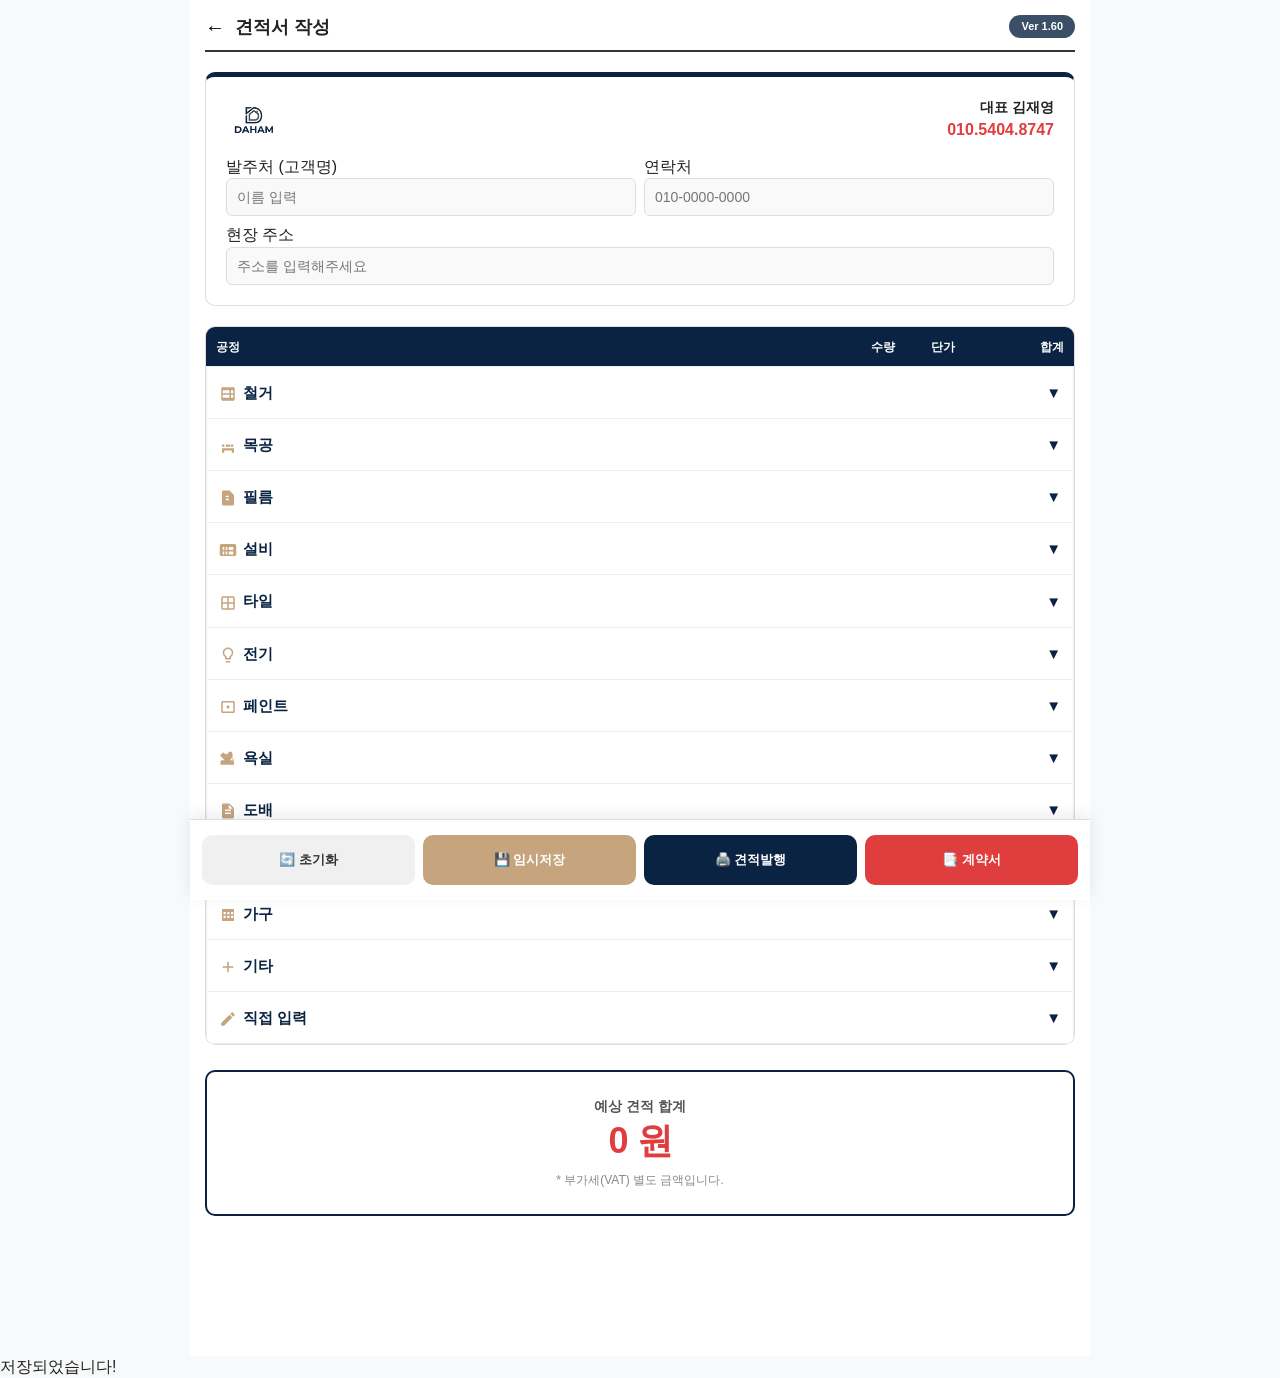
==== estimate.html @ 152c4e3c "Update estimate.html" ====
<!DOCTYPE html>
<html lang="ko">
<head>
    <meta charset="UTF-8"><meta name="viewport" content="width=device-width, initial-scale=1.0, maximum-scale=1.0, user-scalable=no">
    <title>견적 시스템 | 다함</title>
    <link rel="stylesheet" href="style.css">
</head>
<body class="estimate-body">
    <div class="container">
        <div class="header-simple no-print">
            <button class="back-nav" onclick="location.href='main.html'">←</button>
            <h2 id="page-title" class="header-doc-title">견적서 작성</h2>
        </div>

        <div id="view-general">
            <div class="header-card">
                <div class="header-top">
                    <img src="logo.png" alt="다함" class="img-logo" onerror="this.style.display='none'">
                    <div class="rep-info">
                        <strong>대표 김재영</strong>
                        <span class="tel">010.5404.8747</span>
                    </div>
                </div>
                <div class="info-grid">
                    <div><label class="input-label">발주처 (고객명)</label><input type="text" id="g-name" class="info-input" placeholder="이름 입력"></div>
                    <div><label class="input-label">연락처</label><input type="tel" id="g-tel" class="info-input" placeholder="010-0000-0000"></div>
                    <div class="full-row"><label class="input-label">현장 주소</label><input type="text" id="g-addr" class="info-input" placeholder="주소를 입력해주세요"></div>
                </div>
            </div>

            <div class="estimate-section">
                <div class="grid-header-fixed quote-grid">
                    <div>공정</div><div class="col-center">수량</div><div class="col-center">단가</div><div class="col-right">합계</div>
                </div>
                <div id="estimate-body"></div>
            </div>

            <div class="total-card">
                <div style="font-weight:700; color:#555; font-size:14px;">예상 견적 합계</div>
                <div id="final-sum" class="total-amount">0 원</div>
                <div class="vat-notice">* 부가세(VAT) 별도 금액입니다.</div>
            </div>
        </div>

        <div id="view-detailed" style="display:none;">
            <div class="header-card">
                <div class="header-top">
                    <img src="logo.png" alt="다함" class="img-logo">
                    <div class="rep-info"><strong>공급자: 김재영 (인)</strong><span class="tel">010.5404.8747</span></div>
                </div>
                <div class="info-grid">
                    <div><label class="input-label">발주처</label><div id="d-name-display" class="info-input" style="background:#eee; min-height:42px;"></div></div>
                    <div><label class="input-label">연락처</label><div id="d-tel-display" class="info-input" style="background:#eee; min-height:42px;"></div></div>
                    <div class="full-row"><label class="input-label">현장 주소</label><div id="d-addr-display" class="info-input" style="background:#eee; min-height:42px;"></div></div>
                </div>
            </div>
            <div class="estimate-section">
                <div class="grid-header-fixed contract-grid">
                    <div>공정</div><div>자재 사양 (직접입력)</div><div class="col-center">수량</div><div class="col-right">금액</div>
                </div>
                <div id="detailed-body"></div>
            </div>
            <div class="total-card">
                <div style="font-weight:700; color:#555; font-size:14px;">최종 시공 합계</div>
                <div id="d-total" class="total-amount">0 원</div>
                <div class="vat-notice">* 부가세(VAT) 별도 금액입니다.</div>
            </div>
        </div>
    </div>

    <div class="floating-action-bar no-print">
        <div id="btn-group-main" class="btn-group active">
            <button class="fab-btn btn-reset" onclick="resetForm()">🔄 초기화</button>
            <button class="fab-btn btn-save" onclick="saveToLocal()">💾 임시저장</button>
            <button class="fab-btn btn-print" onclick="smartPrint()">🖨️ 견적발행</button>
            <button class="fab-btn btn-contract" onclick="switchToDetailed()">📑 계약서</button>
        </div>
        <div id="btn-group-sub" class="btn-group">
            <button class="fab-btn btn-reset" onclick="backToGeneral()">목록으로</button>
            <button class="fab-btn btn-print" onclick="window.print()" style="background:var(--primary-navy);">계약서 출력</button>
        </div>
    </div>
    <div id="toast-msg" class="toast">저장되었습니다!</div>
    <script src="data.js"></script>
    <script src="estimate.js"></script>
</body>
</html>
---- style.css ----
/* [다함 디자인 시스템 Ver 1.60 - 하단 버튼 4개 고정 및 줄바꿈 허용] */
:root {
    --primary-navy: #0A2342;
    --accent-gold: #C5A47E;
    --accent-orange: #FF9F1C;
    --text-dark: #222;
    --bg-light: #F8F9FA;
    --border-color: #DDD;
    --danger-red: #E03E3E;
}

* { box-sizing: border-box; -webkit-tap-highlight-color: transparent; }
body { font-family: 'Pretendard', sans-serif; margin: 0; padding: 0; background-color: var(--bg-light); color: var(--text-dark); line-height: 1.4; }

.global-version-badge { position: absolute; top: 15px; right: 15px; background: rgba(10, 35, 66, 0.8); color: white; padding: 4px 12px; border-radius: 20px; font-size: 11px; font-weight: 800; z-index: 100; }

/* [로그인 전용] */
.login-body { display: flex; align-items: center; justify-content: center; min-height: 100vh; padding: 20px; }
.login-box { background: #fff; padding: 50px 40px; border-radius: 20px; box-shadow: 0 10px 30px rgba(0,0,0,0.08); text-align: center; border: 1px solid #eee; width: 100%; max-width: 400px; position: relative; }
.login-logo { width: 100%; max-width: 180px !important; height: auto !important; margin-bottom: 40px; display: block; margin-left: auto; margin-right: auto; }
.login-input { width: 100%; padding: 15px; background: #f4f7fc; border: 1px solid #ddd; border-radius: 10px; margin-bottom: 12px; font-size: 16px; outline: none; }
.btn-login { width: 100%; padding: 16px; background: var(--accent-orange); color: white; border: none; border-radius: 10px; font-size: 18px; font-weight: 800; cursor: pointer; }

/* [견적서/계약서 레이아웃] */
.estimate-body .container { max-width: 900px; margin: 0 auto; background: #fff; padding: 15px; min-height: 100vh; position: relative; padding-bottom: 140px; }
.header-simple { display: flex; align-items: center; gap: 10px; margin-bottom: 20px; padding-bottom: 10px; border-bottom: 2px solid #333; }
.header-doc-title { font-size: 18px; font-weight: 800; margin: 0; }
.back-nav { background: none; border: none; font-size: 20px; cursor: pointer; padding: 0; }

.header-card { background: #fff; border: 1px solid #ddd; border-top: 5px solid var(--primary-navy); padding: 20px; margin-bottom: 20px; border-radius: 10px; }
.header-top { display: flex; justify-content: space-between; align-items: flex-end; margin-bottom: 15px; }
img.img-logo { height: 42px !important; width: auto !important; display: block; }
.rep-info { text-align: right; line-height: 1.3; }
.rep-info strong { font-size: 14px; color: var(--text-dark); }
.rep-info .tel { color: var(--danger-red); font-weight: 800; font-size: 16px; display: block; margin-top: 2px; }

.info-grid { display: grid; grid-template-columns: 1fr 1fr !important; gap: 8px; }
.full-row { grid-column: span 2; }
.info-input { width: 100%; padding: 10px; border: 1px solid #ddd; background: #f9f9f9; border-radius: 6px; outline: none; font-size: 14px; }

/* 표 및 그리드 */
.estimate-section { background: white; border: 1px solid #ddd; border-radius: 10px; overflow: hidden; margin-bottom: 25px; }
.grid-header-fixed { background: var(--primary-navy); color: white; padding: 12px 10px; font-weight: 600; font-size: 12px; display: grid; }
.grid-row { display: grid; align-items: center; padding: 12px 10px; border-bottom: 1px solid #f0f0f0; background: white; }

.quote-grid { grid-template-columns: 1fr 38px 70px 80px !important; gap: 6px; }
.contract-grid { grid-template-columns: 1fr 1.2fr 38px 80px !important; gap: 6px; }

/* [Ver 1.60] 공정명 줄바꿈 허용 / 숫자영역은 수평 유지 */
.grid-row .col-name, .grid-row .item-name-text { white-space: normal !important; word-break: keep-all; line-height: 1.3; }
.grid-header-fixed div, .col-center, .col-right { white-space: nowrap !important; }

/* 체크박스 & 버튼 */
.item-label { display: flex; align-items: flex-start; cursor: pointer; width: 100%; padding: 2px 0; }
.item-label input { display: none !important; }
.checkmark { width: 18px; height: 18px; border: 2px solid #ddd; border-radius: 4px; margin-right: 8px; margin-top: 1px; position: relative; flex-shrink: 0; background: #fff; }
.item-label input:checked + .checkmark { background: var(--accent-gold); border-color: var(--accent-gold); }
.checkmark:after { content: ""; position: absolute; display: none; left: 5px; top: 1px; width: 4px; height: 8px; border: solid white; border-width: 0 2px 2px 0; transform: rotate(45deg); }
.item-label input:checked + .checkmark:after { display: block; }
.item-name-text { font-size: 13px; font-weight: 500; }

.btn-del-row { background: #eee; border: none; color: #999; width: 22px; height: 22px; border-radius: 50%; font-size: 14px; cursor: pointer; display: flex; align-items: center; justify-content: center; margin-left: 5px; flex-shrink: 0; }
.input-num { width: 100%; padding: 5px; text-align: center; background: #f8f9fa; border: none; border-radius: 4px; font-weight: 700; font-size: 13px; outline: none; }

/* 아코디언 */
.section-bar { padding: 15px 12px; background: #fff; border: 1px solid #eee; margin-top: -1px; cursor: pointer; display: flex; justify-content: space-between; align-items: center; font-weight: 800; color: var(--primary-navy); font-size: 15px; }
.section-icon svg { width: 18px; height: 18px; fill: var(--accent-gold); margin-right: 6px; vertical-align: middle; flex-shrink: 0; }
.section-content { display: none; }
.section-content.show { display: block; }

/* [Ver 1.60 핵심] 하단바 버튼 그룹 완전 격리 */
.floating-action-bar { 
    position: fixed !important; bottom: 0 !important; left: 50% !important; transform: translateX(-50%) !important;
    width: 100% !important; max-width: 900px !important;
    background: rgba(255,255,255,0.98); padding: 15px 12px !important; 
    border-top: 1px solid #ddd; box-shadow: 0 -4px 15px rgba(0,0,0,0.08); z-index: 1000; box-sizing: border-box;
}
.btn-group { display: none; flex-direction: row; gap: 8px; width: 100%; } /* 기본 숨김 */
.btn-group.active { display: flex !important; } /* 자바스크립트로 제어 */

.fab-btn { flex: 1 1 0%; height: 50px; border: none; border-radius: 10px; font-weight: 700; cursor: pointer; color: white; font-size: 13px; display: flex; align-items: center; justify-content: center; white-space: nowrap; }
.btn-reset { background: #f0f0f0; color: #333; }
.btn-save { background: var(--accent-gold); }
.btn-print { background: var(--primary-navy); }
.btn-contract { background: var(--danger-red); }

/* 총계 및 인쇄 */
.total-card { background: #fff; border: 2px solid var(--primary-navy); padding: 25px; text-align: center; border-radius: 10px; margin-top: 20px; }
.total-amount { font-size: 36px; font-weight: 900; color: var(--danger-red); letter-spacing: -1px; }
.vat-notice { font-size: 12px; color: #888; margin-top: 5px; }

@media print {
    .no-print, .floating-action-bar, .global-version-badge { display: none !important; }
    .container { max-width: 100%; padding: 0; margin: 0; }
    .estimate-section { border: 1px solid #000; overflow: visible; }
    .grid-row, .grid-header-fixed { min-width: 0; }
}

.col-center { text-align: center; }
.col-right { text-align: right; }
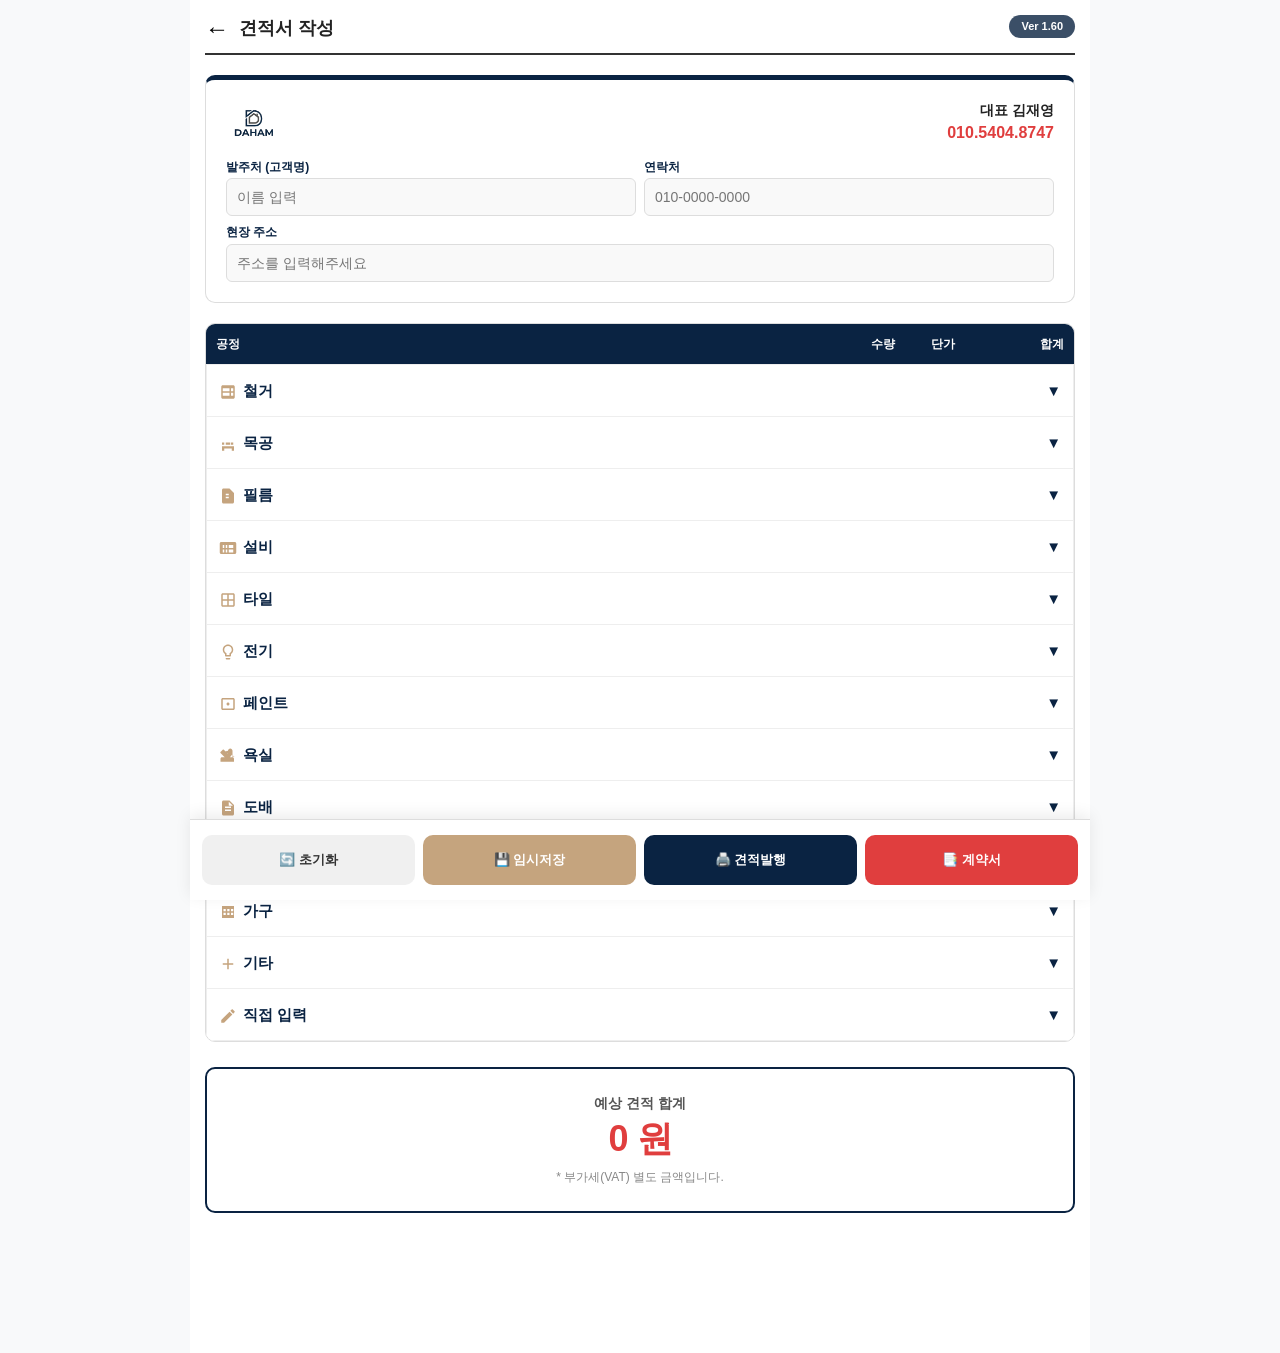
==== commit 994aa44a: "Update estimate.html" ====
--- a/estimate.html
+++ b/estimate.html
@@ -22,9 +22,20 @@
                     </div>
                 </div>
                 <div class="info-grid">
-                    <div><label class="input-label">발주처 (고객명)</label><input type="text" id="g-name" class="info-input" placeholder="이름 입력"></div>
-                    <div><label class="input-label">연락처</label><input type="tel" id="g-tel" class="info-input" placeholder="010-0000-0000"></div>
-                    <div class="full-row"><label class="input-label">현장 주소</label><input type="text" id="g-addr" class="info-input" placeholder="주소를 입력해주세요"></div>
+                    <div>
+                        <label class="input-label">발주처 (고객명)</label>
+                        <input type="text" id="g-name" class="info-input" placeholder="이름 입력">
+                        <div id="t-name" class="info-text"></div> </div>
+                    <div>
+                        <label class="input-label">연락처</label>
+                        <input type="tel" id="g-tel" class="info-input" placeholder="010-0000-0000">
+                        <div id="t-tel" class="info-text"></div>
+                    </div>
+                    <div class="full-row">
+                        <label class="input-label">현장 주소</label>
+                        <input type="text" id="g-addr" class="info-input" placeholder="주소를 입력해주세요">
+                        <div id="t-addr" class="info-text"></div>
+                    </div>
                 </div>
             </div>
 
@@ -80,7 +91,6 @@
             <button class="fab-btn btn-print" onclick="window.print()" style="background:var(--primary-navy);">계약서 출력</button>
         </div>
     </div>
-    <div id="toast-msg" class="toast">저장되었습니다!</div>
     <script src="data.js"></script>
     <script src="estimate.js"></script>
 </body>
--- a/style.css
+++ b/style.css
@@ -1,4 +1,4 @@
-/* [다함 디자인 시스템 Ver 1.60 - 하단 버튼 4개 고정 및 줄바꿈 허용] */
+/* [다함 디자인 시스템 Ver 1.61 - 견적 발행 엔진 고도화] */
 :root {
     --primary-navy: #0A2342;
     --accent-gold: #C5A47E;
@@ -21,11 +21,11 @@
 .login-input { width: 100%; padding: 15px; background: #f4f7fc; border: 1px solid #ddd; border-radius: 10px; margin-bottom: 12px; font-size: 16px; outline: none; }
 .btn-login { width: 100%; padding: 16px; background: var(--accent-orange); color: white; border: none; border-radius: 10px; font-size: 18px; font-weight: 800; cursor: pointer; }
 
-/* [견적서/계약서 레이아웃] */
+/* [견적서/계약서 공용 레이아웃] */
 .estimate-body .container { max-width: 900px; margin: 0 auto; background: #fff; padding: 15px; min-height: 100vh; position: relative; padding-bottom: 140px; }
 .header-simple { display: flex; align-items: center; gap: 10px; margin-bottom: 20px; padding-bottom: 10px; border-bottom: 2px solid #333; }
 .header-doc-title { font-size: 18px; font-weight: 800; margin: 0; }
-.back-nav { background: none; border: none; font-size: 20px; cursor: pointer; padding: 0; }
+.back-nav { background: none; border: none; font-size: 24px; cursor: pointer; padding: 0; }
 
 .header-card { background: #fff; border: 1px solid #ddd; border-top: 5px solid var(--primary-navy); padding: 20px; margin-bottom: 20px; border-radius: 10px; }
 .header-top { display: flex; justify-content: space-between; align-items: flex-end; margin-bottom: 15px; }
@@ -34,9 +34,12 @@
 .rep-info strong { font-size: 14px; color: var(--text-dark); }
 .rep-info .tel { color: var(--danger-red); font-weight: 800; font-size: 16px; display: block; margin-top: 2px; }
 
+/* [Ver 1.61] 입력창 vs 문서용 텍스트 교체 스타일 */
 .info-grid { display: grid; grid-template-columns: 1fr 1fr !important; gap: 8px; }
 .full-row { grid-column: span 2; }
-.info-input { width: 100%; padding: 10px; border: 1px solid #ddd; background: #f9f9f9; border-radius: 6px; outline: none; font-size: 14px; }
+.input-label { font-size: 12px; font-weight: 700; color: var(--primary-navy); display: block; margin-bottom: 3px; }
+.info-input { width: 100%; padding: 10px; border: 1px solid #ddd; background: #f9f9f9; border-radius: 6px; outline: none; font-size: 14px; display: block; }
+.info-text { display: none; padding: 10px 0; font-size: 15px; font-weight: 600; border-bottom: 1px solid #eee; min-height: 38px; color: #000; }
 
 /* 표 및 그리드 */
 .estimate-section { background: white; border: 1px solid #ddd; border-radius: 10px; overflow: hidden; margin-bottom: 25px; }
@@ -46,7 +49,7 @@
 .quote-grid { grid-template-columns: 1fr 38px 70px 80px !important; gap: 6px; }
 .contract-grid { grid-template-columns: 1fr 1.2fr 38px 80px !important; gap: 6px; }
 
-/* [Ver 1.60] 공정명 줄바꿈 허용 / 숫자영역은 수평 유지 */
+/* 공정명 줄바꿈 허용 */
 .grid-row .col-name, .grid-row .item-name-text { white-space: normal !important; word-break: keep-all; line-height: 1.3; }
 .grid-header-fixed div, .col-center, .col-right { white-space: nowrap !important; }
 
@@ -57,7 +60,6 @@
 .item-label input:checked + .checkmark { background: var(--accent-gold); border-color: var(--accent-gold); }
 .checkmark:after { content: ""; position: absolute; display: none; left: 5px; top: 1px; width: 4px; height: 8px; border: solid white; border-width: 0 2px 2px 0; transform: rotate(45deg); }
 .item-label input:checked + .checkmark:after { display: block; }
-.item-name-text { font-size: 13px; font-weight: 500; }
 
 .btn-del-row { background: #eee; border: none; color: #999; width: 22px; height: 22px; border-radius: 50%; font-size: 14px; cursor: pointer; display: flex; align-items: center; justify-content: center; margin-left: 5px; flex-shrink: 0; }
 .input-num { width: 100%; padding: 5px; text-align: center; background: #f8f9fa; border: none; border-radius: 4px; font-weight: 700; font-size: 13px; outline: none; }
@@ -68,15 +70,15 @@
 .section-content { display: none; }
 .section-content.show { display: block; }
 
-/* [Ver 1.60 핵심] 하단바 버튼 그룹 완전 격리 */
+/* 하단 버튼바 4개 정렬 */
 .floating-action-bar { 
     position: fixed !important; bottom: 0 !important; left: 50% !important; transform: translateX(-50%) !important;
     width: 100% !important; max-width: 900px !important;
     background: rgba(255,255,255,0.98); padding: 15px 12px !important; 
     border-top: 1px solid #ddd; box-shadow: 0 -4px 15px rgba(0,0,0,0.08); z-index: 1000; box-sizing: border-box;
 }
-.btn-group { display: none; flex-direction: row; gap: 8px; width: 100%; } /* 기본 숨김 */
-.btn-group.active { display: flex !important; } /* 자바스크립트로 제어 */
+.btn-group { display: none; flex-direction: row; gap: 8px; width: 100%; } 
+.btn-group.active { display: flex !important; }
 
 .fab-btn { flex: 1 1 0%; height: 50px; border: none; border-radius: 10px; font-weight: 700; cursor: pointer; color: white; font-size: 13px; display: flex; align-items: center; justify-content: center; white-space: nowrap; }
 .btn-reset { background: #f0f0f0; color: #333; }
@@ -84,17 +86,29 @@
 .btn-print { background: var(--primary-navy); }
 .btn-contract { background: var(--danger-red); }
 
-/* 총계 및 인쇄 */
+/* 총계 및 특수 클래스 */
 .total-card { background: #fff; border: 2px solid var(--primary-navy); padding: 25px; text-align: center; border-radius: 10px; margin-top: 20px; }
 .total-amount { font-size: 36px; font-weight: 900; color: var(--danger-red); letter-spacing: -1px; }
 .vat-notice { font-size: 12px; color: #888; margin-top: 5px; }
-
-@media print {
-    .no-print, .floating-action-bar, .global-version-badge { display: none !important; }
-    .container { max-width: 100%; padding: 0; margin: 0; }
-    .estimate-section { border: 1px solid #000; overflow: visible; }
-    .grid-row, .grid-header-fixed { min-width: 0; }
-}
-
+.spec-field { width: 100%; border: 1px solid #eee; border-radius: 4px; padding: 8px; font-size: 13px; background: #fff; outline: none; resize: none; }
 .col-center { text-align: center; }
 .col-right { text-align: right; }
+
+/* [Ver 1.61] 발행/인쇄 시 강제 제어 */
+@media print {
+    body { background: white; padding-bottom: 0; }
+    .no-print, .floating-action-bar, .global-version-badge, .checkmark, .section-bar span:last-child { display: none !important; }
+    .container { max-width: 100%; padding: 0; margin: 0; border: none; }
+    .header-card { border: 1px solid #000; border-top: 5px solid #000; }
+    .estimate-section { border: 1px solid #000; overflow: visible; }
+    .grid-row, .grid-header-fixed { min-width: 0; border-bottom: 1px solid #eee; }
+    .input-num { background: transparent; text-align: right; border: none; font-size: 14px; }
+    
+    /* 입력창 숨기고 텍스트 노출 */
+    .info-input { display: none !important; }
+    .info-text { display: block !important; border-bottom: 1px solid #000; }
+    
+    /* 선택 안된 항목 및 공정 숨기기 */
+    .hidden-print { display: none !important; }
+    .section-content { display: block !important; border: none !important; }
+}
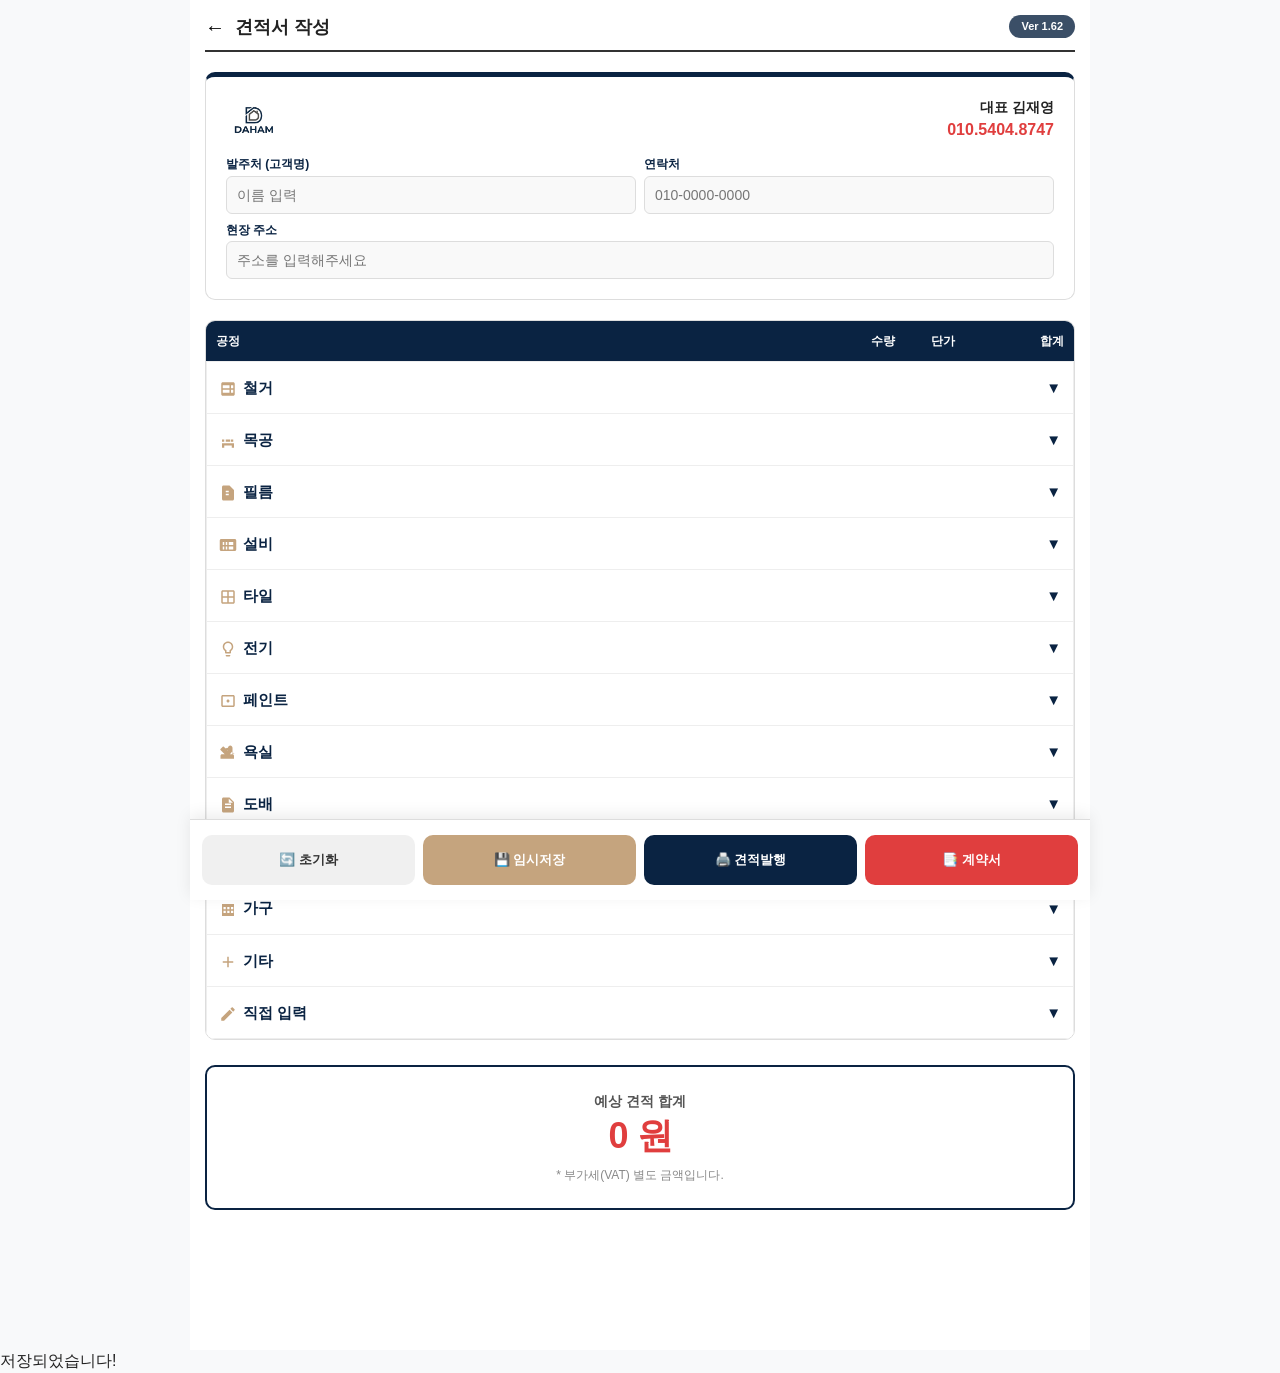
==== commit 99061d7e: "Update estimate.html" ====
--- a/estimate.html
+++ b/estimate.html
@@ -25,7 +25,8 @@
                     <div>
                         <label class="input-label">발주처 (고객명)</label>
                         <input type="text" id="g-name" class="info-input" placeholder="이름 입력">
-                        <div id="t-name" class="info-text"></div> </div>
+                        <div id="t-name" class="info-text"></div>
+                    </div>
                     <div>
                         <label class="input-label">연락처</label>
                         <input type="tel" id="g-tel" class="info-input" placeholder="010-0000-0000">
@@ -91,6 +92,7 @@
             <button class="fab-btn btn-print" onclick="window.print()" style="background:var(--primary-navy);">계약서 출력</button>
         </div>
     </div>
+    <div id="toast-msg" class="toast">저장되었습니다!</div>
     <script src="data.js"></script>
     <script src="estimate.js"></script>
 </body>
--- a/style.css
+++ b/style.css
@@ -1,4 +1,4 @@
-/* [다함 디자인 시스템 Ver 1.61 - 견적 발행 엔진 고도화] */
+/* [다함 디자인 시스템 Ver 1.62 - 전체선택 및 페인트 옵션 복구] */
 :root {
     --primary-navy: #0A2342;
     --accent-gold: #C5A47E;
@@ -21,11 +21,11 @@
 .login-input { width: 100%; padding: 15px; background: #f4f7fc; border: 1px solid #ddd; border-radius: 10px; margin-bottom: 12px; font-size: 16px; outline: none; }
 .btn-login { width: 100%; padding: 16px; background: var(--accent-orange); color: white; border: none; border-radius: 10px; font-size: 18px; font-weight: 800; cursor: pointer; }
 
-/* [견적서/계약서 공용 레이아웃] */
+/* [견적서/계약서 공용] */
 .estimate-body .container { max-width: 900px; margin: 0 auto; background: #fff; padding: 15px; min-height: 100vh; position: relative; padding-bottom: 140px; }
 .header-simple { display: flex; align-items: center; gap: 10px; margin-bottom: 20px; padding-bottom: 10px; border-bottom: 2px solid #333; }
 .header-doc-title { font-size: 18px; font-weight: 800; margin: 0; }
-.back-nav { background: none; border: none; font-size: 24px; cursor: pointer; padding: 0; }
+.back-nav { background: none; border: none; font-size: 20px; cursor: pointer; padding: 0; }
 
 .header-card { background: #fff; border: 1px solid #ddd; border-top: 5px solid var(--primary-navy); padding: 20px; margin-bottom: 20px; border-radius: 10px; }
 .header-top { display: flex; justify-content: space-between; align-items: flex-end; margin-bottom: 15px; }
@@ -34,32 +34,34 @@
 .rep-info strong { font-size: 14px; color: var(--text-dark); }
 .rep-info .tel { color: var(--danger-red); font-weight: 800; font-size: 16px; display: block; margin-top: 2px; }
 
-/* [Ver 1.61] 입력창 vs 문서용 텍스트 교체 스타일 */
 .info-grid { display: grid; grid-template-columns: 1fr 1fr !important; gap: 8px; }
 .full-row { grid-column: span 2; }
 .input-label { font-size: 12px; font-weight: 700; color: var(--primary-navy); display: block; margin-bottom: 3px; }
 .info-input { width: 100%; padding: 10px; border: 1px solid #ddd; background: #f9f9f9; border-radius: 6px; outline: none; font-size: 14px; display: block; }
 .info-text { display: none; padding: 10px 0; font-size: 15px; font-weight: 600; border-bottom: 1px solid #eee; min-height: 38px; color: #000; }
 
-/* 표 및 그리드 */
+/* 셀렉트 박스 스타일 */
+.info-select { width: 100%; padding: 8px; border: 1px solid #ddd; border-radius: 6px; background: #fff; font-size: 13px; outline: none; cursor: pointer; }
+
+/* 표 레이아웃 */
 .estimate-section { background: white; border: 1px solid #ddd; border-radius: 10px; overflow: hidden; margin-bottom: 25px; }
 .grid-header-fixed { background: var(--primary-navy); color: white; padding: 12px 10px; font-weight: 600; font-size: 12px; display: grid; }
 .grid-row { display: grid; align-items: center; padding: 12px 10px; border-bottom: 1px solid #f0f0f0; background: white; }
 
-.quote-grid { grid-template-columns: 1fr 38px 70px 80px !important; gap: 6px; }
+.quote-grid { grid-template-columns: 4fr 38px 70px 80px !important; gap: 6px; }
 .contract-grid { grid-template-columns: 1fr 1.2fr 38px 80px !important; gap: 6px; }
 
-/* 공정명 줄바꿈 허용 */
 .grid-row .col-name, .grid-row .item-name-text { white-space: normal !important; word-break: keep-all; line-height: 1.3; }
 .grid-header-fixed div, .col-center, .col-right { white-space: nowrap !important; }
 
-/* 체크박스 & 버튼 */
+/* 체크박스 디자인 */
 .item-label { display: flex; align-items: flex-start; cursor: pointer; width: 100%; padding: 2px 0; }
 .item-label input { display: none !important; }
 .checkmark { width: 18px; height: 18px; border: 2px solid #ddd; border-radius: 4px; margin-right: 8px; margin-top: 1px; position: relative; flex-shrink: 0; background: #fff; }
 .item-label input:checked + .checkmark { background: var(--accent-gold); border-color: var(--accent-gold); }
 .checkmark:after { content: ""; position: absolute; display: none; left: 5px; top: 1px; width: 4px; height: 8px; border: solid white; border-width: 0 2px 2px 0; transform: rotate(45deg); }
 .item-label input:checked + .checkmark:after { display: block; }
+.item-name-text { font-size: 13px; font-weight: 500; }
 
 .btn-del-row { background: #eee; border: none; color: #999; width: 22px; height: 22px; border-radius: 50%; font-size: 14px; cursor: pointer; display: flex; align-items: center; justify-content: center; margin-left: 5px; flex-shrink: 0; }
 .input-num { width: 100%; padding: 5px; text-align: center; background: #f8f9fa; border: none; border-radius: 4px; font-weight: 700; font-size: 13px; outline: none; }
@@ -70,7 +72,7 @@
 .section-content { display: none; }
 .section-content.show { display: block; }
 
-/* 하단 버튼바 4개 정렬 */
+/* 하단바 버튼 그룹 */
 .floating-action-bar { 
     position: fixed !important; bottom: 0 !important; left: 50% !important; transform: translateX(-50%) !important;
     width: 100% !important; max-width: 900px !important;
@@ -86,7 +88,7 @@
 .btn-print { background: var(--primary-navy); }
 .btn-contract { background: var(--danger-red); }
 
-/* 총계 및 특수 클래스 */
+/* 총계 */
 .total-card { background: #fff; border: 2px solid var(--primary-navy); padding: 25px; text-align: center; border-radius: 10px; margin-top: 20px; }
 .total-amount { font-size: 36px; font-weight: 900; color: var(--danger-red); letter-spacing: -1px; }
 .vat-notice { font-size: 12px; color: #888; margin-top: 5px; }
@@ -94,21 +96,14 @@
 .col-center { text-align: center; }
 .col-right { text-align: right; }
 
-/* [Ver 1.61] 발행/인쇄 시 강제 제어 */
 @media print {
     body { background: white; padding-bottom: 0; }
     .no-print, .floating-action-bar, .global-version-badge, .checkmark, .section-bar span:last-child { display: none !important; }
-    .container { max-width: 100%; padding: 0; margin: 0; border: none; }
-    .header-card { border: 1px solid #000; border-top: 5px solid #000; }
+    .container { max-width: 100%; padding: 0; margin: 0; }
     .estimate-section { border: 1px solid #000; overflow: visible; }
     .grid-row, .grid-header-fixed { min-width: 0; border-bottom: 1px solid #eee; }
-    .input-num { background: transparent; text-align: right; border: none; font-size: 14px; }
-    
-    /* 입력창 숨기고 텍스트 노출 */
     .info-input { display: none !important; }
     .info-text { display: block !important; border-bottom: 1px solid #000; }
-    
-    /* 선택 안된 항목 및 공정 숨기기 */
     .hidden-print { display: none !important; }
     .section-content { display: block !important; border: none !important; }
 }
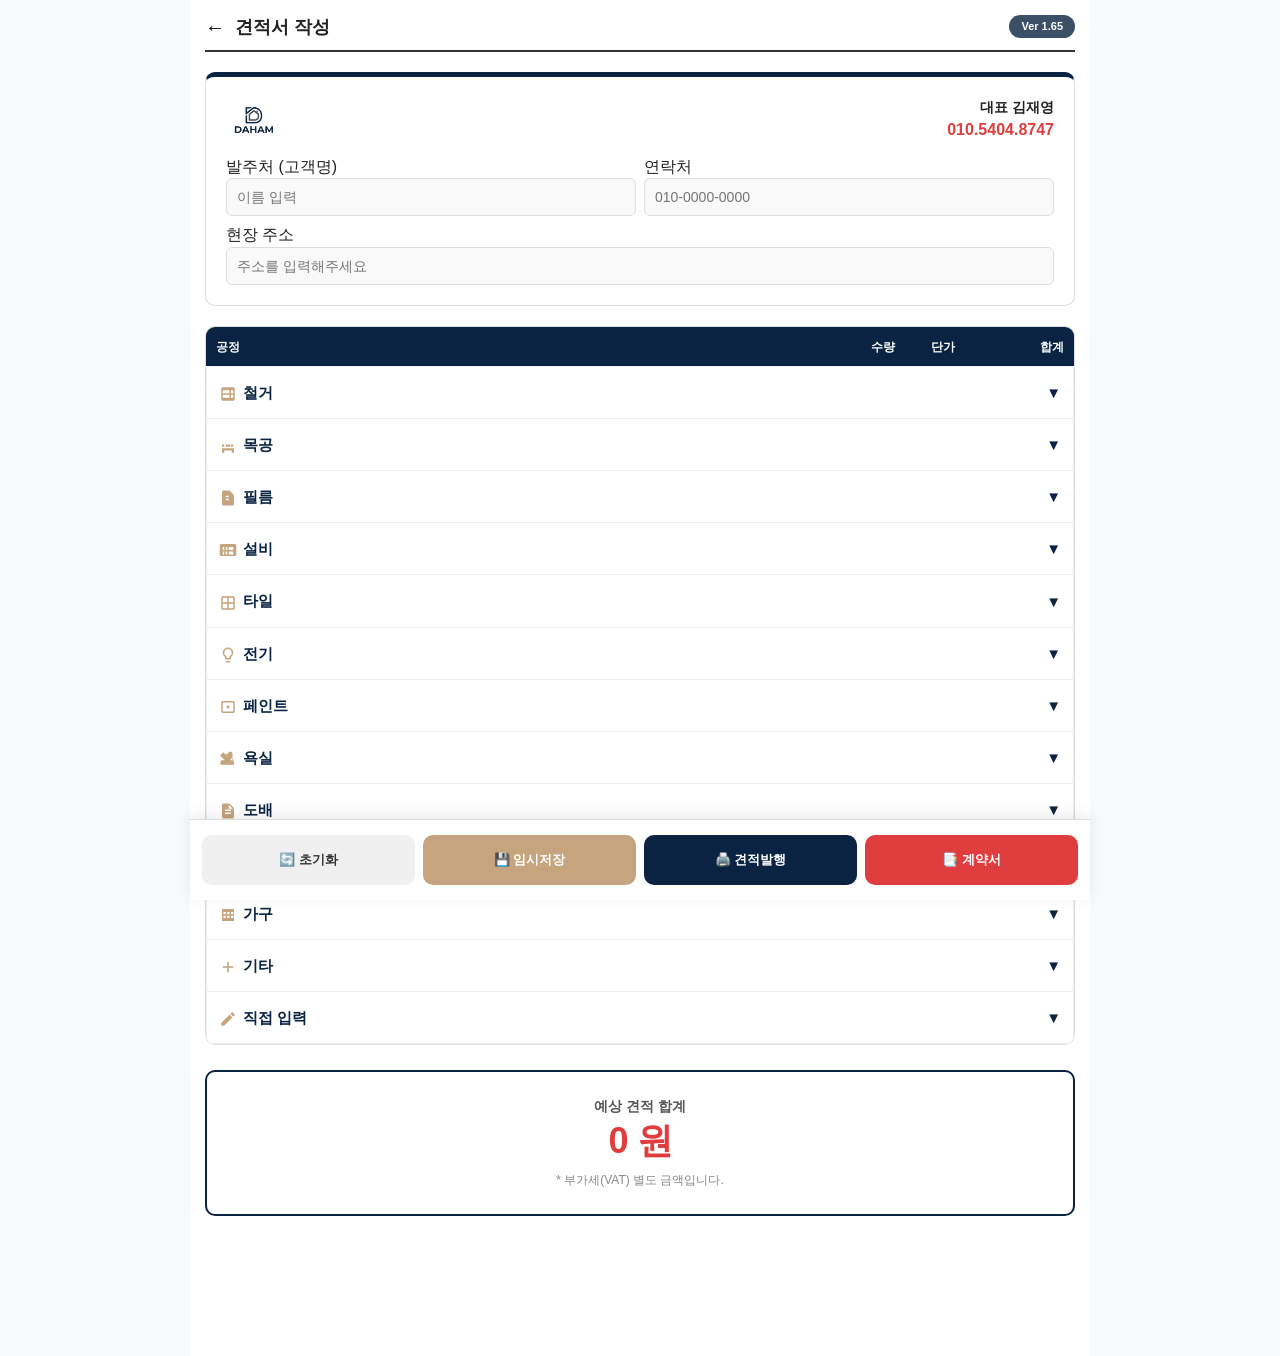
==== commit c3844879: "Update estimate.html" ====
--- a/estimate.html
+++ b/estimate.html
@@ -16,10 +16,7 @@
             <div class="header-card">
                 <div class="header-top">
                     <img src="logo.png" alt="다함" class="img-logo" onerror="this.style.display='none'">
-                    <div class="rep-info">
-                        <strong>대표 김재영</strong>
-                        <span class="tel">010.5404.8747</span>
-                    </div>
+                    <div class="rep-info"><strong>대표 김재영</strong><span class="tel">010.5404.8747</span></div>
                 </div>
                 <div class="info-grid">
                     <div>
@@ -92,7 +89,8 @@
             <button class="fab-btn btn-print" onclick="window.print()" style="background:var(--primary-navy);">계약서 출력</button>
         </div>
     </div>
-    <div id="toast-msg" class="toast">저장되었습니다!</div>
+    <div id="toast-msg" class="toast">견적 데이터가 임시 저장되었습니다.</div>
+    
     <script src="data.js"></script>
     <script src="estimate.js"></script>
 </body>
--- a/style.css
+++ b/style.css
@@ -1,4 +1,4 @@
-/* [다함 디자인 시스템 Ver 1.62 - 전체선택 및 페인트 옵션 복구] */
+/* [다함 디자인 시스템 Ver 1.67 - 인쇄 최적화 및 레이아웃 고정] */
 :root {
     --primary-navy: #0A2342;
     --accent-gold: #C5A47E;
@@ -21,7 +21,7 @@
 .login-input { width: 100%; padding: 15px; background: #f4f7fc; border: 1px solid #ddd; border-radius: 10px; margin-bottom: 12px; font-size: 16px; outline: none; }
 .btn-login { width: 100%; padding: 16px; background: var(--accent-orange); color: white; border: none; border-radius: 10px; font-size: 18px; font-weight: 800; cursor: pointer; }
 
-/* [견적서/계약서 공용] */
+/* [견적서/계약서 공용 레이아웃] */
 .estimate-body .container { max-width: 900px; margin: 0 auto; background: #fff; padding: 15px; min-height: 100vh; position: relative; padding-bottom: 140px; }
 .header-simple { display: flex; align-items: center; gap: 10px; margin-bottom: 20px; padding-bottom: 10px; border-bottom: 2px solid #333; }
 .header-doc-title { font-size: 18px; font-weight: 800; margin: 0; }
@@ -36,14 +36,11 @@
 
 .info-grid { display: grid; grid-template-columns: 1fr 1fr !important; gap: 8px; }
 .full-row { grid-column: span 2; }
-.input-label { font-size: 12px; font-weight: 700; color: var(--primary-navy); display: block; margin-bottom: 3px; }
 .info-input { width: 100%; padding: 10px; border: 1px solid #ddd; background: #f9f9f9; border-radius: 6px; outline: none; font-size: 14px; display: block; }
 .info-text { display: none; padding: 10px 0; font-size: 15px; font-weight: 600; border-bottom: 1px solid #eee; min-height: 38px; color: #000; }
-
-/* 셀렉트 박스 스타일 */
 .info-select { width: 100%; padding: 8px; border: 1px solid #ddd; border-radius: 6px; background: #fff; font-size: 13px; outline: none; cursor: pointer; }
 
-/* 표 레이아웃 */
+/* 표 및 그리드 레이아웃 */
 .estimate-section { background: white; border: 1px solid #ddd; border-radius: 10px; overflow: hidden; margin-bottom: 25px; }
 .grid-header-fixed { background: var(--primary-navy); color: white; padding: 12px 10px; font-weight: 600; font-size: 12px; display: grid; }
 .grid-row { display: grid; align-items: center; padding: 12px 10px; border-bottom: 1px solid #f0f0f0; background: white; }
@@ -51,28 +48,28 @@
 .quote-grid { grid-template-columns: 4fr 38px 70px 80px !important; gap: 6px; }
 .contract-grid { grid-template-columns: 1fr 1.2fr 38px 80px !important; gap: 6px; }
 
+/* 공정명 줄바꿈 허용 */
 .grid-row .col-name, .grid-row .item-name-text { white-space: normal !important; word-break: keep-all; line-height: 1.3; }
 .grid-header-fixed div, .col-center, .col-right { white-space: nowrap !important; }
 
-/* 체크박스 디자인 */
+/* 체크박스 & 항목 삭제 */
 .item-label { display: flex; align-items: flex-start; cursor: pointer; width: 100%; padding: 2px 0; }
 .item-label input { display: none !important; }
 .checkmark { width: 18px; height: 18px; border: 2px solid #ddd; border-radius: 4px; margin-right: 8px; margin-top: 1px; position: relative; flex-shrink: 0; background: #fff; }
 .item-label input:checked + .checkmark { background: var(--accent-gold); border-color: var(--accent-gold); }
 .checkmark:after { content: ""; position: absolute; display: none; left: 5px; top: 1px; width: 4px; height: 8px; border: solid white; border-width: 0 2px 2px 0; transform: rotate(45deg); }
 .item-label input:checked + .checkmark:after { display: block; }
-.item-name-text { font-size: 13px; font-weight: 500; }
+.btn-del-row { background: #eee; border: none; color: #999; width: 22px; height: 22px; border-radius: 50%; font-size: 14px; cursor: pointer; display: flex; align-items: center; justify-content: center; margin-left: 5px; flex-shrink: 0; }
 
-.btn-del-row { background: #eee; border: none; color: #999; width: 22px; height: 22px; border-radius: 50%; font-size: 14px; cursor: pointer; display: flex; align-items: center; justify-content: center; margin-left: 5px; flex-shrink: 0; }
 .input-num { width: 100%; padding: 5px; text-align: center; background: #f8f9fa; border: none; border-radius: 4px; font-weight: 700; font-size: 13px; outline: none; }
 
 /* 아코디언 */
 .section-bar { padding: 15px 12px; background: #fff; border: 1px solid #eee; margin-top: -1px; cursor: pointer; display: flex; justify-content: space-between; align-items: center; font-weight: 800; color: var(--primary-navy); font-size: 15px; }
 .section-icon svg { width: 18px; height: 18px; fill: var(--accent-gold); margin-right: 6px; vertical-align: middle; flex-shrink: 0; }
-.section-content { display: none; }
+.section-content { display: none; background: #fff; }
 .section-content.show { display: block; }
 
-/* 하단바 버튼 그룹 */
+/* 하단 플로팅 바 */
 .floating-action-bar { 
     position: fixed !important; bottom: 0 !important; left: 50% !important; transform: translateX(-50%) !important;
     width: 100% !important; max-width: 900px !important;
@@ -81,29 +78,47 @@
 }
 .btn-group { display: none; flex-direction: row; gap: 8px; width: 100%; } 
 .btn-group.active { display: flex !important; }
+.fab-btn { flex: 1 1 0%; height: 50px; border: none; border-radius: 10px; font-weight: 700; cursor: pointer; color: white; font-size: 13px; display: flex; align-items: center; justify-content: center; white-space: nowrap; }
 
-.fab-btn { flex: 1 1 0%; height: 50px; border: none; border-radius: 10px; font-weight: 700; cursor: pointer; color: white; font-size: 13px; display: flex; align-items: center; justify-content: center; white-space: nowrap; }
 .btn-reset { background: #f0f0f0; color: #333; }
 .btn-save { background: var(--accent-gold); }
 .btn-print { background: var(--primary-navy); }
 .btn-contract { background: var(--danger-red); }
 
+/* 알림 토스트 (Saved! 메시지) */
+.toast {
+    position: fixed; top: 20px; left: 50%; transform: translateX(-50%);
+    background: rgba(10, 35, 66, 0.9); color: white; padding: 12px 25px;
+    border-radius: 30px; font-size: 14px; font-weight: 600; z-index: 10001;
+    display: none; box-shadow: 0 5px 15px rgba(0,0,0,0.2);
+}
+.toast.show { display: block; animation: fadeInOut 2.5s forwards; }
+
+@keyframes fadeInOut {
+    0% { opacity: 0; top: 10px; }
+    15% { opacity: 1; top: 20px; }
+    85% { opacity: 1; top: 20px; }
+    100% { opacity: 0; top: 10px; }
+}
+
 /* 총계 */
 .total-card { background: #fff; border: 2px solid var(--primary-navy); padding: 25px; text-align: center; border-radius: 10px; margin-top: 20px; }
 .total-amount { font-size: 36px; font-weight: 900; color: var(--danger-red); letter-spacing: -1px; }
 .vat-notice { font-size: 12px; color: #888; margin-top: 5px; }
-.spec-field { width: 100%; border: 1px solid #eee; border-radius: 4px; padding: 8px; font-size: 13px; background: #fff; outline: none; resize: none; }
-.col-center { text-align: center; }
-.col-right { text-align: right; }
 
+/* [Ver 1.67 핵심] 인쇄 설정 - 저장 문구 및 UI 완전 차단 */
 @media print {
-    body { background: white; padding-bottom: 0; }
-    .no-print, .floating-action-bar, .global-version-badge, .checkmark, .section-bar span:last-child { display: none !important; }
-    .container { max-width: 100%; padding: 0; margin: 0; }
-    .estimate-section { border: 1px solid #000; overflow: visible; }
-    .grid-row, .grid-header-fixed { min-width: 0; border-bottom: 1px solid #eee; }
+    body { background: white !important; padding-bottom: 0 !important; }
+    .no-print, .floating-action-bar, .global-version-badge, .checkmark, .section-bar span:last-child, .toast, .btn-del-row { display: none !important; }
+    .container { max-width: 100% !important; padding: 0 !important; margin: 0 !important; border: none !important; }
+    .header-card { border: 1px solid #000 !important; border-top: 5px solid #000 !important; }
+    .estimate-section { border: 1px solid #000 !important; overflow: visible !important; }
+    .grid-row, .grid-header-fixed { min-width: 0 !important; border-bottom: 1px solid #eee !important; }
     .info-input { display: none !important; }
-    .info-text { display: block !important; border-bottom: 1px solid #000; }
+    .info-text { display: block !important; border-bottom: 1px solid #000 !important; }
     .hidden-print { display: none !important; }
     .section-content { display: block !important; border: none !important; }
 }
+
+.col-center { text-align: center; }
+.col-right { text-align: right; }
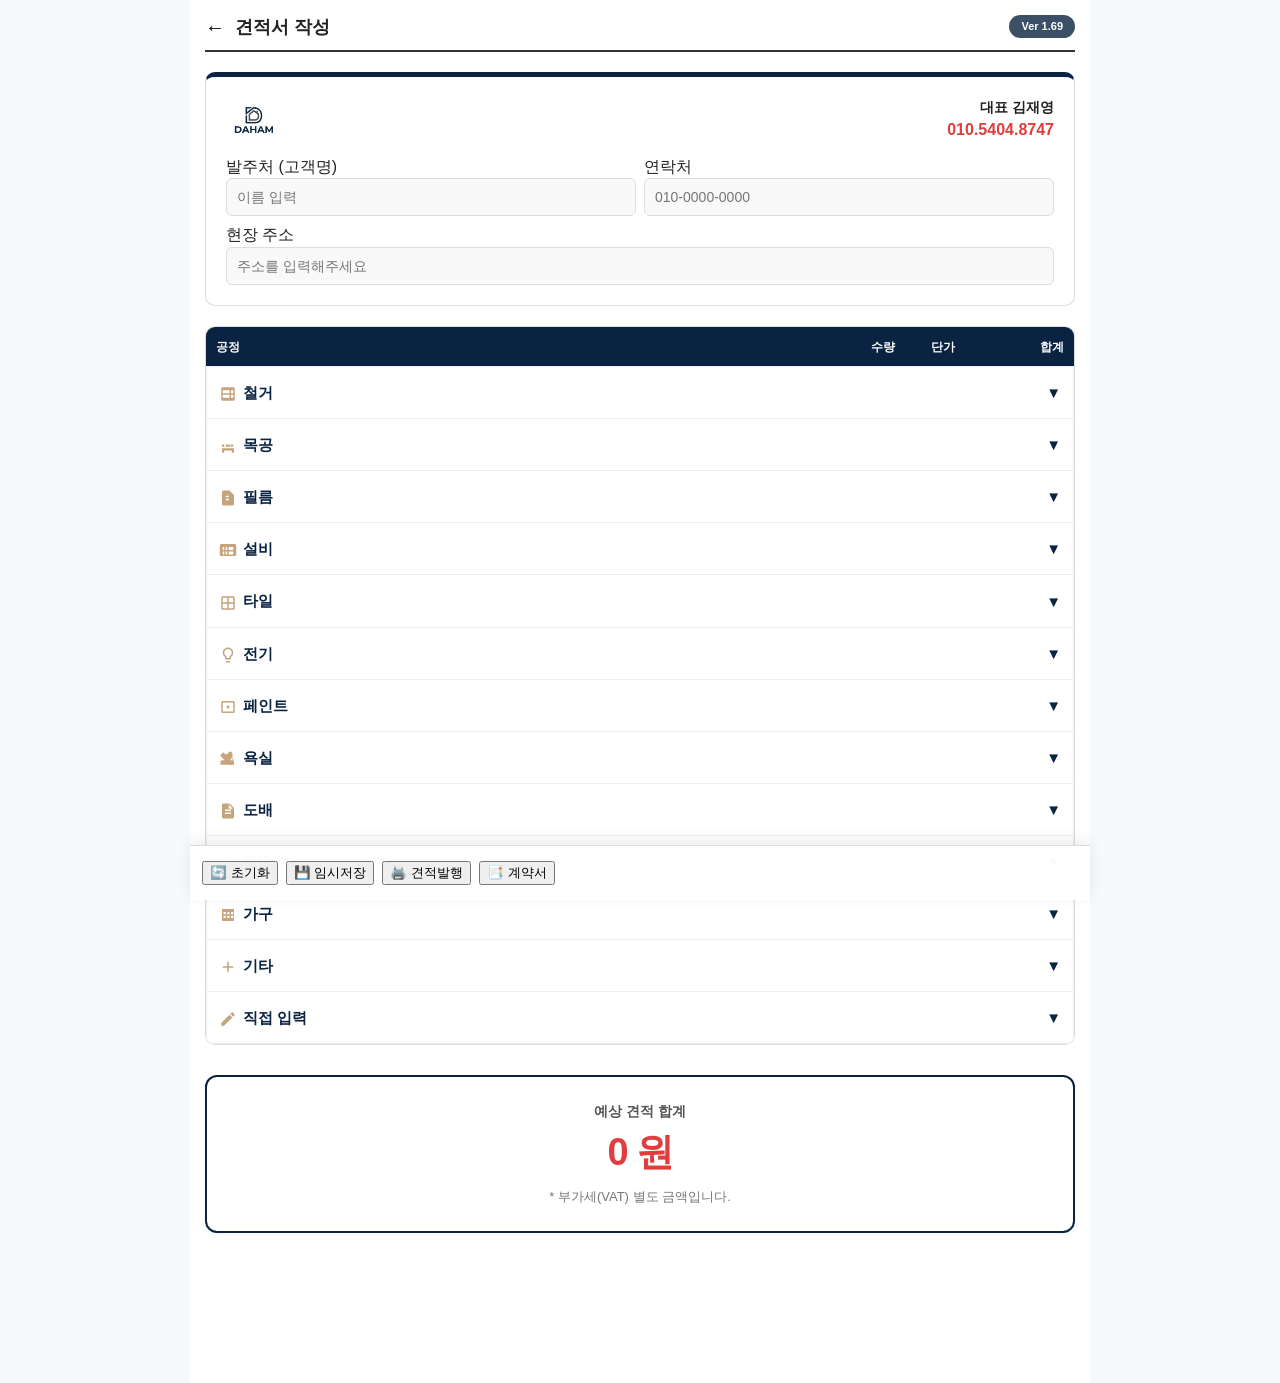
==== commit f8cb35b0: "Update estimate.html" ====
--- a/estimate.html
+++ b/estimate.html
@@ -19,31 +19,15 @@
                     <div class="rep-info"><strong>대표 김재영</strong><span class="tel">010.5404.8747</span></div>
                 </div>
                 <div class="info-grid">
-                    <div>
-                        <label class="input-label">발주처 (고객명)</label>
-                        <input type="text" id="g-name" class="info-input" placeholder="이름 입력">
-                        <div id="t-name" class="info-text"></div>
-                    </div>
-                    <div>
-                        <label class="input-label">연락처</label>
-                        <input type="tel" id="g-tel" class="info-input" placeholder="010-0000-0000">
-                        <div id="t-tel" class="info-text"></div>
-                    </div>
-                    <div class="full-row">
-                        <label class="input-label">현장 주소</label>
-                        <input type="text" id="g-addr" class="info-input" placeholder="주소를 입력해주세요">
-                        <div id="t-addr" class="info-text"></div>
-                    </div>
+                    <div><label class="input-label">발주처 (고객명)</label><input type="text" id="g-name" class="info-input" placeholder="이름 입력"><div id="t-name" class="info-text"></div></div>
+                    <div><label class="input-label">연락처</label><input type="tel" id="g-tel" class="info-input" placeholder="010-0000-0000"><div id="t-tel" class="info-text"></div></div>
+                    <div class="full-row"><label class="input-label">현장 주소</label><input type="text" id="g-addr" class="info-input" placeholder="주소를 입력해주세요"><div id="t-addr" class="info-text"></div></div>
                 </div>
             </div>
-
             <div class="estimate-section">
-                <div class="grid-header-fixed quote-grid">
-                    <div>공정</div><div class="col-center">수량</div><div class="col-center">단가</div><div class="col-right">합계</div>
-                </div>
+                <div class="grid-header-fixed quote-grid"><div>공정</div><div class="col-center">수량</div><div class="col-center">단가</div><div class="col-right">합계</div></div>
                 <div id="estimate-body"></div>
             </div>
-
             <div class="total-card">
                 <div style="font-weight:700; color:#555; font-size:14px;">예상 견적 합계</div>
                 <div id="final-sum" class="total-amount">0 원</div>
@@ -53,10 +37,7 @@
 
         <div id="view-detailed" style="display:none;">
             <div class="header-card">
-                <div class="header-top">
-                    <img src="logo.png" alt="다함" class="img-logo">
-                    <div class="rep-info"><strong>공급자: 김재영 (인)</strong><span class="tel">010.5404.8747</span></div>
-                </div>
+                <div class="header-top"><img src="logo.png" alt="다함" class="img-logo"><div class="rep-info"><strong>공급자: 김재영 (인)</strong><span class="tel">010.5404.8747</span></div></div>
                 <div class="info-grid">
                     <div><label class="input-label">발주처</label><div id="d-name-display" class="info-input" style="background:#eee; min-height:42px;"></div></div>
                     <div><label class="input-label">연락처</label><div id="d-tel-display" class="info-input" style="background:#eee; min-height:42px;"></div></div>
@@ -64,16 +45,10 @@
                 </div>
             </div>
             <div class="estimate-section">
-                <div class="grid-header-fixed contract-grid">
-                    <div>공정</div><div>자재 사양 (직접입력)</div><div class="col-center">수량</div><div class="col-right">금액</div>
-                </div>
+                <div class="grid-header-fixed contract-grid"><div>공정</div><div>자재 사양 (직접입력)</div><div class="col-center">수량</div><div class="col-right">금액</div></div>
                 <div id="detailed-body"></div>
             </div>
-            <div class="total-card">
-                <div style="font-weight:700; color:#555; font-size:14px;">최종 시공 합계</div>
-                <div id="d-total" class="total-amount">0 원</div>
-                <div class="vat-notice">* 부가세(VAT) 별도 금액입니다.</div>
-            </div>
+            <div class="total-card"><div style="font-weight:700; color:#555; font-size:14px;">최종 시공 합계</div><div id="d-total" class="total-amount">0 원</div><div class="vat-notice">* 부가세(VAT) 별도 금액입니다.</div></div>
         </div>
     </div>
 
@@ -90,8 +65,6 @@
         </div>
     </div>
     <div id="toast-msg" class="toast">견적 데이터가 임시 저장되었습니다.</div>
-    
-    <script src="data.js"></script>
-    <script src="estimate.js"></script>
+    <script src="data.js"></script><script src="estimate.js"></script>
 </body>
 </html>
--- a/style.css
+++ b/style.css
@@ -1,4 +1,4 @@
-/* [다함 디자인 시스템 Ver 1.67 - 인쇄 최적화 및 레이아웃 고정] */
+/* [다함 디자인 시스템 Ver 1.69 - 인쇄 여백 픽스 및 합계 정렬 완료] */
 :root {
     --primary-navy: #0A2342;
     --accent-gold: #C5A47E;
@@ -21,7 +21,7 @@
 .login-input { width: 100%; padding: 15px; background: #f4f7fc; border: 1px solid #ddd; border-radius: 10px; margin-bottom: 12px; font-size: 16px; outline: none; }
 .btn-login { width: 100%; padding: 16px; background: var(--accent-orange); color: white; border: none; border-radius: 10px; font-size: 18px; font-weight: 800; cursor: pointer; }
 
-/* [견적서/계약서 공용 레이아웃] */
+/* [견적서/계약서 레이아웃] */
 .estimate-body .container { max-width: 900px; margin: 0 auto; background: #fff; padding: 15px; min-height: 100vh; position: relative; padding-bottom: 140px; }
 .header-simple { display: flex; align-items: center; gap: 10px; margin-bottom: 20px; padding-bottom: 10px; border-bottom: 2px solid #333; }
 .header-doc-title { font-size: 18px; font-weight: 800; margin: 0; }
@@ -40,28 +40,26 @@
 .info-text { display: none; padding: 10px 0; font-size: 15px; font-weight: 600; border-bottom: 1px solid #eee; min-height: 38px; color: #000; }
 .info-select { width: 100%; padding: 8px; border: 1px solid #ddd; border-radius: 6px; background: #fff; font-size: 13px; outline: none; cursor: pointer; }
 
-/* 표 및 그리드 레이아웃 */
+/* 표 레이아웃 */
 .estimate-section { background: white; border: 1px solid #ddd; border-radius: 10px; overflow: hidden; margin-bottom: 25px; }
 .grid-header-fixed { background: var(--primary-navy); color: white; padding: 12px 10px; font-weight: 600; font-size: 12px; display: grid; }
 .grid-row { display: grid; align-items: center; padding: 12px 10px; border-bottom: 1px solid #f0f0f0; background: white; }
-
 .quote-grid { grid-template-columns: 4fr 38px 70px 80px !important; gap: 6px; }
 .contract-grid { grid-template-columns: 1fr 1.2fr 38px 80px !important; gap: 6px; }
 
-/* 공정명 줄바꿈 허용 */
 .grid-row .col-name, .grid-row .item-name-text { white-space: normal !important; word-break: keep-all; line-height: 1.3; }
 .grid-header-fixed div, .col-center, .col-right { white-space: nowrap !important; }
 
-/* 체크박스 & 항목 삭제 */
+/* 체크박스 & 버튼 */
 .item-label { display: flex; align-items: flex-start; cursor: pointer; width: 100%; padding: 2px 0; }
 .item-label input { display: none !important; }
 .checkmark { width: 18px; height: 18px; border: 2px solid #ddd; border-radius: 4px; margin-right: 8px; margin-top: 1px; position: relative; flex-shrink: 0; background: #fff; }
 .item-label input:checked + .checkmark { background: var(--accent-gold); border-color: var(--accent-gold); }
 .checkmark:after { content: ""; position: absolute; display: none; left: 5px; top: 1px; width: 4px; height: 8px; border: solid white; border-width: 0 2px 2px 0; transform: rotate(45deg); }
 .item-label input:checked + .checkmark:after { display: block; }
+
+.custom-name-print { display: none; font-size: 13px; font-weight: 500; white-space: normal; line-height: 1.3; }
 .btn-del-row { background: #eee; border: none; color: #999; width: 22px; height: 22px; border-radius: 50%; font-size: 14px; cursor: pointer; display: flex; align-items: center; justify-content: center; margin-left: 5px; flex-shrink: 0; }
-
-.input-num { width: 100%; padding: 5px; text-align: center; background: #f8f9fa; border: none; border-radius: 4px; font-weight: 700; font-size: 13px; outline: none; }
 
 /* 아코디언 */
 .section-bar { padding: 15px 12px; background: #fff; border: 1px solid #eee; margin-top: -1px; cursor: pointer; display: flex; justify-content: space-between; align-items: center; font-weight: 800; color: var(--primary-navy); font-size: 15px; }
@@ -78,46 +76,40 @@
 }
 .btn-group { display: none; flex-direction: row; gap: 8px; width: 100%; } 
 .btn-group.active { display: flex !important; }
-.fab-btn { flex: 1 1 0%; height: 50px; border: none; border-radius: 10px; font-weight: 700; cursor: pointer; color: white; font-size: 13px; display: flex; align-items: center; justify-content: center; white-space: nowrap; }
 
-.btn-reset { background: #f0f0f0; color: #333; }
-.btn-save { background: var(--accent-gold); }
-.btn-print { background: var(--primary-navy); }
-.btn-contract { background: var(--danger-red); }
+/* [Ver 1.69 수정] 합계 영역 가독성 보강 */
+.total-card { 
+    background: #fff; border: 2px solid var(--primary-navy); padding: 25px; 
+    text-align: center; border-radius: 12px; margin: 30px 0 10px 0;
+    box-shadow: 0 4px 10px rgba(0,0,0,0.03);
+}
+.total-amount { font-size: 38px; font-weight: 900; color: var(--danger-red); letter-spacing: -1.5px; margin-top: 5px; }
+.vat-notice { font-size: 13px; color: #777; margin-top: 8px; font-weight: 500; }
 
-/* 알림 토스트 (Saved! 메시지) */
 .toast {
     position: fixed; top: 20px; left: 50%; transform: translateX(-50%);
     background: rgba(10, 35, 66, 0.9); color: white; padding: 12px 25px;
-    border-radius: 30px; font-size: 14px; font-weight: 600; z-index: 10001;
-    display: none; box-shadow: 0 5px 15px rgba(0,0,0,0.2);
+    border-radius: 30px; font-size: 14px; z-index: 10001; display: none;
 }
 .toast.show { display: block; animation: fadeInOut 2.5s forwards; }
 
-@keyframes fadeInOut {
-    0% { opacity: 0; top: 10px; }
-    15% { opacity: 1; top: 20px; }
-    85% { opacity: 1; top: 20px; }
-    100% { opacity: 0; top: 10px; }
-}
+@keyframes fadeInOut { 0% { opacity: 0; } 15% { opacity: 1; } 85% { opacity: 1; } 100% { opacity: 0; } }
 
-/* 총계 */
-.total-card { background: #fff; border: 2px solid var(--primary-navy); padding: 25px; text-align: center; border-radius: 10px; margin-top: 20px; }
-.total-amount { font-size: 36px; font-weight: 900; color: var(--danger-red); letter-spacing: -1px; }
-.vat-notice { font-size: 12px; color: #888; margin-top: 5px; }
-
-/* [Ver 1.67 핵심] 인쇄 설정 - 저장 문구 및 UI 완전 차단 */
+/* [Ver 1.69 핵심] 인쇄 시 빈 페이지 방지 설정 */
 @media print {
-    body { background: white !important; padding-bottom: 0 !important; }
-    .no-print, .floating-action-bar, .global-version-badge, .checkmark, .section-bar span:last-child, .toast, .btn-del-row { display: none !important; }
-    .container { max-width: 100% !important; padding: 0 !important; margin: 0 !important; border: none !important; }
-    .header-card { border: 1px solid #000 !important; border-top: 5px solid #000 !important; }
-    .estimate-section { border: 1px solid #000 !important; overflow: visible !important; }
-    .grid-row, .grid-header-fixed { min-width: 0 !important; border-bottom: 1px solid #eee !important; }
+    html, body { height: auto !important; overflow: visible !important; background: white !important; }
+    .estimate-body .container { min-height: 0 !important; height: auto !important; padding: 0 !important; margin: 0 !important; max-width: 100% !important; }
+    .no-print, .floating-action-bar, .global-version-badge, .toast, .btn-del-row, .checkmark, .section-bar span:last-child { display: none !important; }
+    .header-card { border: 1px solid #000 !important; border-top: 5px solid #000 !important; margin-bottom: 15px !important; }
+    .estimate-section { border: 1px solid #000 !important; overflow: visible !important; margin-bottom: 15px !important; }
+    .total-card { border: 2px solid #000 !important; margin-top: 15px !important; break-inside: avoid; }
+    .grid-row, .grid-header-fixed { min-width: 0 !important; page-break-inside: avoid; }
     .info-input { display: none !important; }
     .info-text { display: block !important; border-bottom: 1px solid #000 !important; }
+    .custom-name-input { display: none !important; }
+    .custom-name-print { display: block !important; }
     .hidden-print { display: none !important; }
-    .section-content { display: block !important; border: none !important; }
+    .section-content { display: block !important; }
 }
 
 .col-center { text-align: center; }
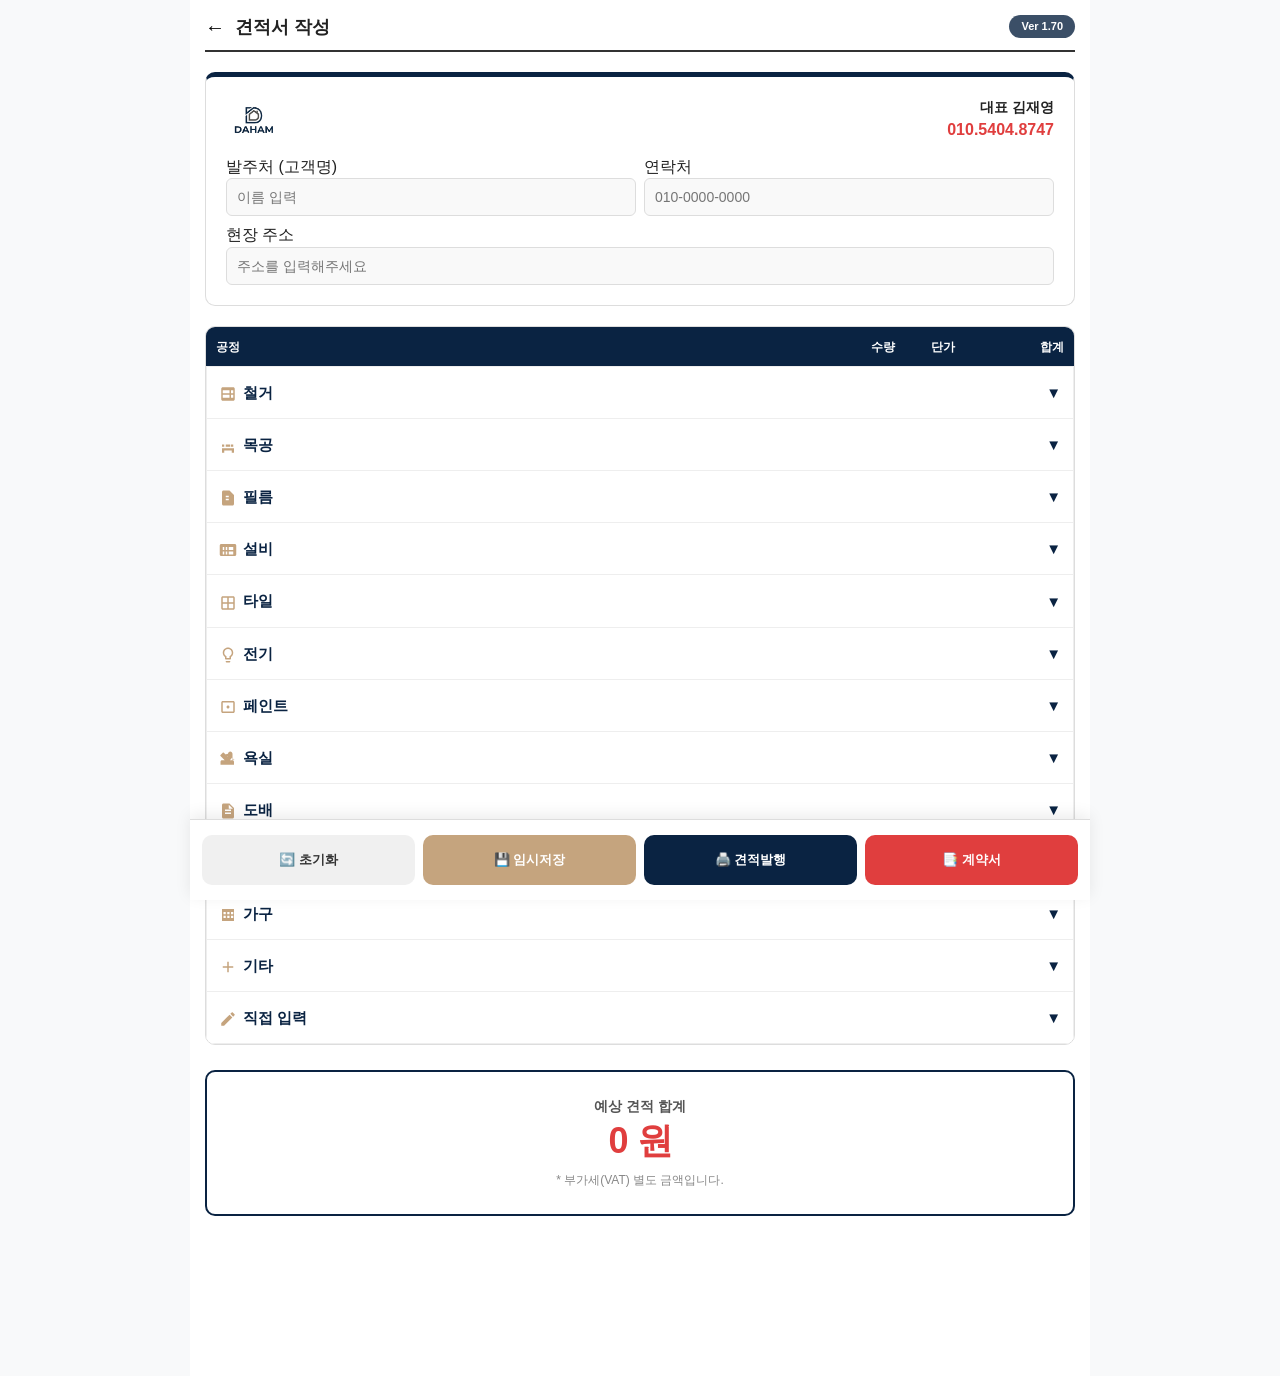
==== commit 61811a6b: "Update estimate.html" ====
--- a/estimate.html
+++ b/estimate.html
@@ -11,7 +11,6 @@
             <button class="back-nav" onclick="location.href='main.html'">←</button>
             <h2 id="page-title" class="header-doc-title">견적서 작성</h2>
         </div>
-
         <div id="view-general">
             <div class="header-card">
                 <div class="header-top">
@@ -28,13 +27,8 @@
                 <div class="grid-header-fixed quote-grid"><div>공정</div><div class="col-center">수량</div><div class="col-center">단가</div><div class="col-right">합계</div></div>
                 <div id="estimate-body"></div>
             </div>
-            <div class="total-card">
-                <div style="font-weight:700; color:#555; font-size:14px;">예상 견적 합계</div>
-                <div id="final-sum" class="total-amount">0 원</div>
-                <div class="vat-notice">* 부가세(VAT) 별도 금액입니다.</div>
-            </div>
+            <div class="total-card"><div style="font-weight:700; color:#555; font-size:14px;">예상 견적 합계</div><div id="final-sum" class="total-amount">0 원</div><div class="vat-notice">* 부가세(VAT) 별도 금액입니다.</div></div>
         </div>
-
         <div id="view-detailed" style="display:none;">
             <div class="header-card">
                 <div class="header-top"><img src="logo.png" alt="다함" class="img-logo"><div class="rep-info"><strong>공급자: 김재영 (인)</strong><span class="tel">010.5404.8747</span></div></div>
@@ -44,14 +38,10 @@
                     <div class="full-row"><label class="input-label">현장 주소</label><div id="d-addr-display" class="info-input" style="background:#eee; min-height:42px;"></div></div>
                 </div>
             </div>
-            <div class="estimate-section">
-                <div class="grid-header-fixed contract-grid"><div>공정</div><div>자재 사양 (직접입력)</div><div class="col-center">수량</div><div class="col-right">금액</div></div>
-                <div id="detailed-body"></div>
-            </div>
+            <div class="estimate-section"><div class="grid-header-fixed contract-grid"><div>공정</div><div>자재 사양 (직접입력)</div><div class="col-center">수량</div><div class="col-right">금액</div></div><div id="detailed-body"></div></div>
             <div class="total-card"><div style="font-weight:700; color:#555; font-size:14px;">최종 시공 합계</div><div id="d-total" class="total-amount">0 원</div><div class="vat-notice">* 부가세(VAT) 별도 금액입니다.</div></div>
         </div>
     </div>
-
     <div class="floating-action-bar no-print">
         <div id="btn-group-main" class="btn-group active">
             <button class="fab-btn btn-reset" onclick="resetForm()">🔄 초기화</button>
--- a/style.css
+++ b/style.css
@@ -1,4 +1,4 @@
-/* [다함 디자인 시스템 Ver 1.69 - 인쇄 여백 픽스 및 합계 정렬 완료] */
+/* [다함 디자인 시스템 Ver 1.70 - 1.68 롤백 및 인쇄 최적화] */
 :root {
     --primary-navy: #0A2342;
     --accent-gold: #C5A47E;
@@ -21,8 +21,8 @@
 .login-input { width: 100%; padding: 15px; background: #f4f7fc; border: 1px solid #ddd; border-radius: 10px; margin-bottom: 12px; font-size: 16px; outline: none; }
 .btn-login { width: 100%; padding: 16px; background: var(--accent-orange); color: white; border: none; border-radius: 10px; font-size: 18px; font-weight: 800; cursor: pointer; }
 
-/* [견적서/계약서 레이아웃] */
-.estimate-body .container { max-width: 900px; margin: 0 auto; background: #fff; padding: 15px; min-height: 100vh; position: relative; padding-bottom: 140px; }
+/* [견적서/계약서 공용] */
+.estimate-body .container { max-width: 900px; margin: 0 auto; background: #fff; padding: 15px; min-height: 100vh; position: relative; padding-bottom: 160px; }
 .header-simple { display: flex; align-items: center; gap: 10px; margin-bottom: 20px; padding-bottom: 10px; border-bottom: 2px solid #333; }
 .header-doc-title { font-size: 18px; font-weight: 800; margin: 0; }
 .back-nav { background: none; border: none; font-size: 20px; cursor: pointer; padding: 0; }
@@ -60,6 +60,7 @@
 
 .custom-name-print { display: none; font-size: 13px; font-weight: 500; white-space: normal; line-height: 1.3; }
 .btn-del-row { background: #eee; border: none; color: #999; width: 22px; height: 22px; border-radius: 50%; font-size: 14px; cursor: pointer; display: flex; align-items: center; justify-content: center; margin-left: 5px; flex-shrink: 0; }
+.input-num { width: 100%; padding: 5px; text-align: center; background: #f8f9fa; border: none; border-radius: 4px; font-weight: 700; font-size: 13px; outline: none; }
 
 /* 아코디언 */
 .section-bar { padding: 15px 12px; background: #fff; border: 1px solid #eee; margin-top: -1px; cursor: pointer; display: flex; justify-content: space-between; align-items: center; font-weight: 800; color: var(--primary-navy); font-size: 15px; }
@@ -67,7 +68,7 @@
 .section-content { display: none; background: #fff; }
 .section-content.show { display: block; }
 
-/* 하단 플로팅 바 */
+/* 하단 플로팅 바 (Ver 1.60 고정 로직) */
 .floating-action-bar { 
     position: fixed !important; bottom: 0 !important; left: 50% !important; transform: translateX(-50%) !important;
     width: 100% !important; max-width: 900px !important;
@@ -76,40 +77,37 @@
 }
 .btn-group { display: none; flex-direction: row; gap: 8px; width: 100%; } 
 .btn-group.active { display: flex !important; }
+.fab-btn { flex: 1 1 0%; height: 50px; border: none; border-radius: 10px; font-weight: 700; cursor: pointer; color: white; font-size: 13px; display: flex; align-items: center; justify-content: center; white-space: nowrap; }
 
-/* [Ver 1.69 수정] 합계 영역 가독성 보강 */
-.total-card { 
-    background: #fff; border: 2px solid var(--primary-navy); padding: 25px; 
-    text-align: center; border-radius: 12px; margin: 30px 0 10px 0;
-    box-shadow: 0 4px 10px rgba(0,0,0,0.03);
-}
-.total-amount { font-size: 38px; font-weight: 900; color: var(--danger-red); letter-spacing: -1.5px; margin-top: 5px; }
-.vat-notice { font-size: 13px; color: #777; margin-top: 8px; font-weight: 500; }
+.btn-reset { background: #f0f0f0; color: #333; }
+.btn-save { background: var(--accent-gold); }
+.btn-print { background: var(--primary-navy); }
+.btn-contract { background: var(--danger-red); }
 
-.toast {
-    position: fixed; top: 20px; left: 50%; transform: translateX(-50%);
-    background: rgba(10, 35, 66, 0.9); color: white; padding: 12px 25px;
-    border-radius: 30px; font-size: 14px; z-index: 10001; display: none;
-}
+/* 총계 영역 */
+.total-card { background: #fff; border: 2px solid var(--primary-navy); padding: 25px; text-align: center; border-radius: 10px; margin-top: 20px; }
+.total-amount { font-size: 36px; font-weight: 900; color: var(--danger-red); letter-spacing: -1px; }
+.vat-notice { font-size: 12px; color: #888; margin-top: 5px; }
+
+.toast { position: fixed; top: 20px; left: 50%; transform: translateX(-50%); background: rgba(10, 35, 66, 0.9); color: white; padding: 12px 25px; border-radius: 30px; font-size: 14px; z-index: 10001; display: none; }
 .toast.show { display: block; animation: fadeInOut 2.5s forwards; }
-
 @keyframes fadeInOut { 0% { opacity: 0; } 15% { opacity: 1; } 85% { opacity: 1; } 100% { opacity: 0; } }
 
-/* [Ver 1.69 핵심] 인쇄 시 빈 페이지 방지 설정 */
+/* [Ver 1.70 핵심] 인쇄 시 빈 페이지(2페이지) 방지 강제 설정 */
 @media print {
     html, body { height: auto !important; overflow: visible !important; background: white !important; }
-    .estimate-body .container { min-height: 0 !important; height: auto !important; padding: 0 !important; margin: 0 !important; max-width: 100% !important; }
+    .estimate-body .container { min-height: 0 !important; height: auto !important; padding: 0 !important; margin: 0 !important; max-width: 100% !important; padding-bottom: 0 !important; }
     .no-print, .floating-action-bar, .global-version-badge, .toast, .btn-del-row, .checkmark, .section-bar span:last-child { display: none !important; }
-    .header-card { border: 1px solid #000 !important; border-top: 5px solid #000 !important; margin-bottom: 15px !important; }
-    .estimate-section { border: 1px solid #000 !important; overflow: visible !important; margin-bottom: 15px !important; }
-    .total-card { border: 2px solid #000 !important; margin-top: 15px !important; break-inside: avoid; }
-    .grid-row, .grid-header-fixed { min-width: 0 !important; page-break-inside: avoid; }
+    .header-card { border: 1px solid #000 !important; border-top: 5px solid #000 !important; margin-bottom: 10px !important; }
+    .estimate-section { border: 1px solid #000 !important; overflow: visible !important; margin-bottom: 10px !important; }
+    .grid-row, .grid-header-fixed { min-width: 0 !important; border-bottom: 1px solid #eee !important; page-break-inside: avoid; }
     .info-input { display: none !important; }
     .info-text { display: block !important; border-bottom: 1px solid #000 !important; }
     .custom-name-input { display: none !important; }
     .custom-name-print { display: block !important; }
     .hidden-print { display: none !important; }
-    .section-content { display: block !important; }
+    .section-content { display: block !important; border: none !important; }
+    .total-card { border: 2px solid #000 !important; margin-top: 10px !important; break-inside: avoid; }
 }
 
 .col-center { text-align: center; }
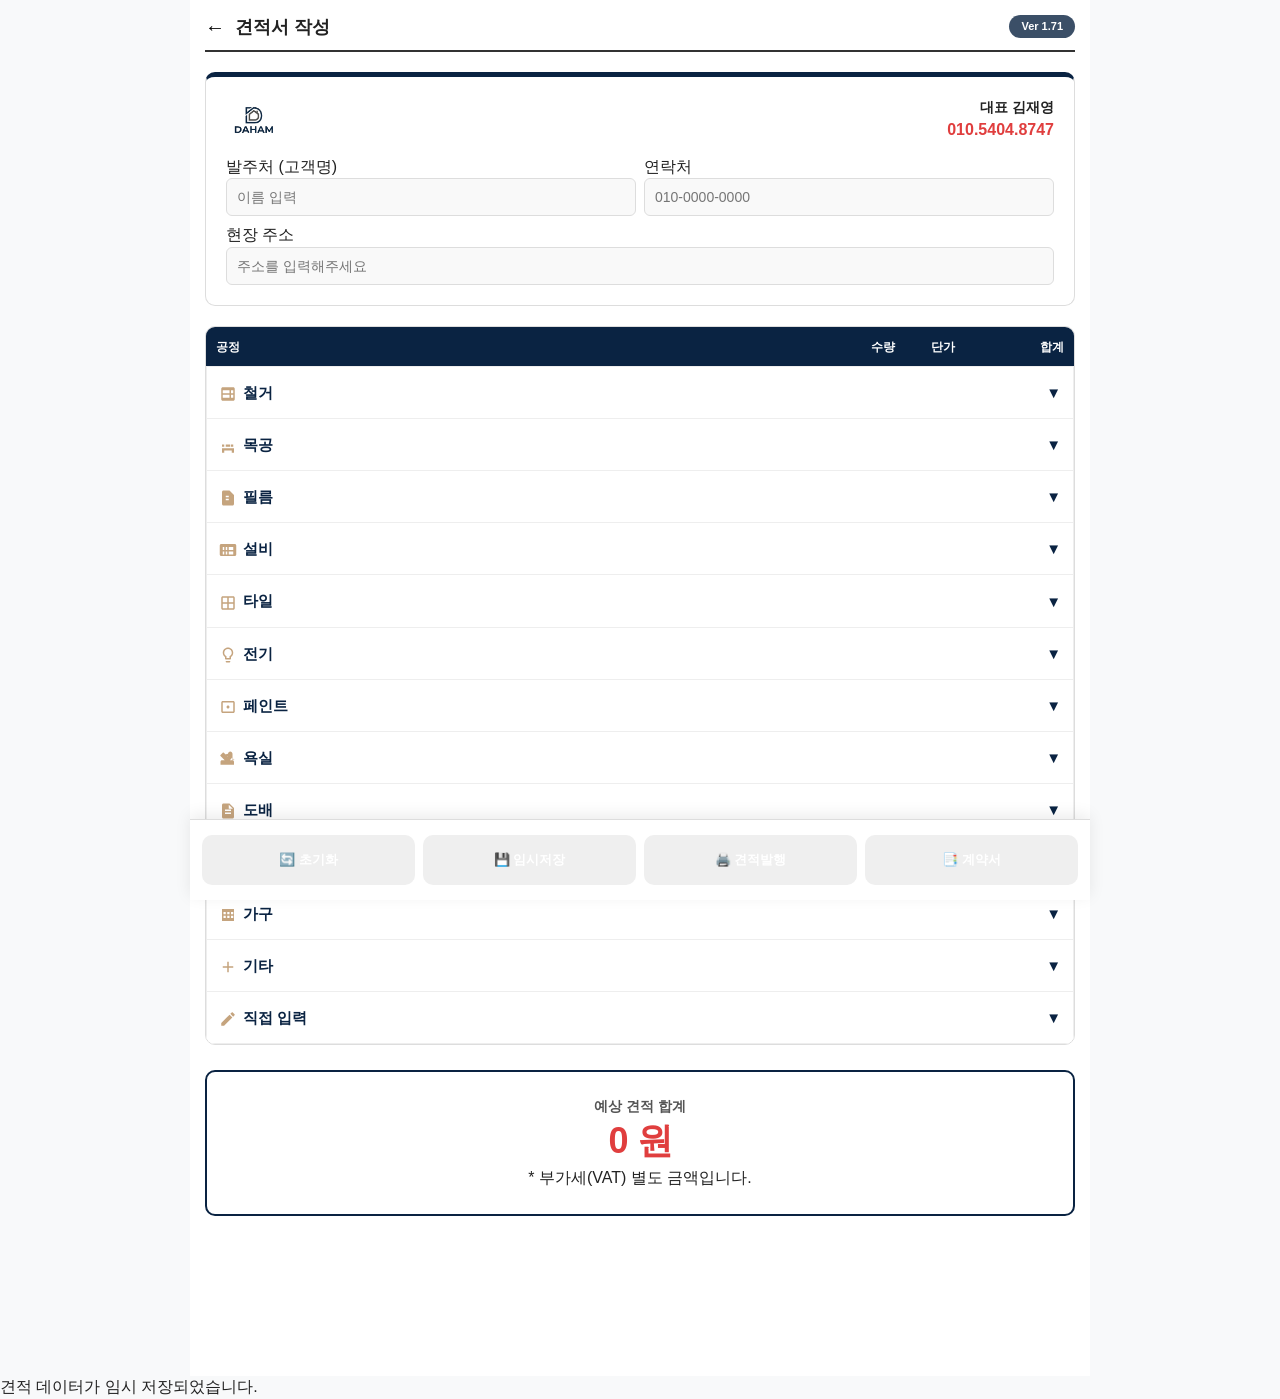
==== commit 39e093cf: "Update estimate.html" ====
--- a/estimate.html
+++ b/estimate.html
@@ -11,6 +11,7 @@
             <button class="back-nav" onclick="location.href='main.html'">←</button>
             <h2 id="page-title" class="header-doc-title">견적서 작성</h2>
         </div>
+
         <div id="view-general">
             <div class="header-card">
                 <div class="header-top">
@@ -29,19 +30,26 @@
             </div>
             <div class="total-card"><div style="font-weight:700; color:#555; font-size:14px;">예상 견적 합계</div><div id="final-sum" class="total-amount">0 원</div><div class="vat-notice">* 부가세(VAT) 별도 금액입니다.</div></div>
         </div>
+
         <div id="view-detailed" style="display:none;">
             <div class="header-card">
                 <div class="header-top"><img src="logo.png" alt="다함" class="img-logo"><div class="rep-info"><strong>공급자: 김재영 (인)</strong><span class="tel">010.5404.8747</span></div></div>
                 <div class="info-grid">
-                    <div><label class="input-label">발주처</label><div id="d-name-display" class="info-input" style="background:#eee; min-height:42px;"></div></div>
-                    <div><label class="input-label">연락처</label><div id="d-tel-display" class="info-input" style="background:#eee; min-height:42px;"></div></div>
-                    <div class="full-row"><label class="input-label">현장 주소</label><div id="d-addr-display" class="info-input" style="background:#eee; min-height:42px;"></div></div>
+                    <div><label class="input-label">발주처</label><div id="d-name-display" class="info-text" style="display:block;"></div></div>
+                    <div><label class="input-label">연락처</label><div id="d-tel-display" class="info-text" style="display:block;"></div></div>
+                    <div class="full-row"><label class="input-label">현장 주소</label><div id="d-addr-display" class="info-text" style="display:block;"></div></div>
                 </div>
             </div>
-            <div class="estimate-section"><div class="grid-header-fixed contract-grid"><div>공정</div><div>자재 사양 (직접입력)</div><div class="col-center">수량</div><div class="col-right">금액</div></div><div id="detailed-body"></div></div>
+            <div class="estimate-section">
+                <div class="grid-header-fixed contract-grid">
+                    <div>공정</div><div>자재 사양</div><div class="col-center">수량</div><div class="col-right">금액</div>
+                </div>
+                <div id="detailed-body"></div>
+            </div>
             <div class="total-card"><div style="font-weight:700; color:#555; font-size:14px;">최종 시공 합계</div><div id="d-total" class="total-amount">0 원</div><div class="vat-notice">* 부가세(VAT) 별도 금액입니다.</div></div>
         </div>
     </div>
+
     <div class="floating-action-bar no-print">
         <div id="btn-group-main" class="btn-group active">
             <button class="fab-btn btn-reset" onclick="resetForm()">🔄 초기화</button>
--- a/style.css
+++ b/style.css
@@ -1,4 +1,4 @@
-/* [다함 디자인 시스템 Ver 1.70 - 1.68 롤백 및 인쇄 최적화] */
+/* [다함 디자인 시스템 Ver 1.71 - 계약서 문서화 및 배분 최적화] */
 :root {
     --primary-navy: #0A2342;
     --accent-gold: #C5A47E;
@@ -21,7 +21,7 @@
 .login-input { width: 100%; padding: 15px; background: #f4f7fc; border: 1px solid #ddd; border-radius: 10px; margin-bottom: 12px; font-size: 16px; outline: none; }
 .btn-login { width: 100%; padding: 16px; background: var(--accent-orange); color: white; border: none; border-radius: 10px; font-size: 18px; font-weight: 800; cursor: pointer; }
 
-/* [견적서/계약서 공용] */
+/* [견적서/계약서 공용 레이아웃] */
 .estimate-body .container { max-width: 900px; margin: 0 auto; background: #fff; padding: 15px; min-height: 100vh; position: relative; padding-bottom: 160px; }
 .header-simple { display: flex; align-items: center; gap: 10px; margin-bottom: 20px; padding-bottom: 10px; border-bottom: 2px solid #333; }
 .header-doc-title { font-size: 18px; font-weight: 800; margin: 0; }
@@ -40,15 +40,24 @@
 .info-text { display: none; padding: 10px 0; font-size: 15px; font-weight: 600; border-bottom: 1px solid #eee; min-height: 38px; color: #000; }
 .info-select { width: 100%; padding: 8px; border: 1px solid #ddd; border-radius: 6px; background: #fff; font-size: 13px; outline: none; cursor: pointer; }
 
-/* 표 레이아웃 */
+/* 표 및 그리드 (칸 배분 수정) */
 .estimate-section { background: white; border: 1px solid #ddd; border-radius: 10px; overflow: hidden; margin-bottom: 25px; }
 .grid-header-fixed { background: var(--primary-navy); color: white; padding: 12px 10px; font-weight: 600; font-size: 12px; display: grid; }
 .grid-row { display: grid; align-items: center; padding: 12px 10px; border-bottom: 1px solid #f0f0f0; background: white; }
+
 .quote-grid { grid-template-columns: 4fr 38px 70px 80px !important; gap: 6px; }
-.contract-grid { grid-template-columns: 1fr 1.2fr 38px 80px !important; gap: 6px; }
+/* [Ver 1.71] 계약서 그리드: 자재사양 칸에 더 넓은 비중 할당 */
+.contract-grid { grid-template-columns: 1fr 2fr 35px 80px !important; gap: 8px; }
 
 .grid-row .col-name, .grid-row .item-name-text { white-space: normal !important; word-break: keep-all; line-height: 1.3; }
 .grid-header-fixed div, .col-center, .col-right { white-space: nowrap !important; }
+
+/* 자재 사양 입력창 (자동 줄바꿈 및 칸 유지) */
+.spec-field { 
+    width: 100%; border: 1px solid #eee; border-radius: 4px; padding: 6px; 
+    font-size: 13px; background: #fff; outline: none; resize: none;
+    overflow: hidden; min-height: 30px; word-break: break-all;
+}
 
 /* 체크박스 & 버튼 */
 .item-label { display: flex; align-items: flex-start; cursor: pointer; width: 100%; padding: 2px 0; }
@@ -57,7 +66,6 @@
 .item-label input:checked + .checkmark { background: var(--accent-gold); border-color: var(--accent-gold); }
 .checkmark:after { content: ""; position: absolute; display: none; left: 5px; top: 1px; width: 4px; height: 8px; border: solid white; border-width: 0 2px 2px 0; transform: rotate(45deg); }
 .item-label input:checked + .checkmark:after { display: block; }
-
 .custom-name-print { display: none; font-size: 13px; font-weight: 500; white-space: normal; line-height: 1.3; }
 .btn-del-row { background: #eee; border: none; color: #999; width: 22px; height: 22px; border-radius: 50%; font-size: 14px; cursor: pointer; display: flex; align-items: center; justify-content: center; margin-left: 5px; flex-shrink: 0; }
 .input-num { width: 100%; padding: 5px; text-align: center; background: #f8f9fa; border: none; border-radius: 4px; font-weight: 700; font-size: 13px; outline: none; }
@@ -68,7 +76,7 @@
 .section-content { display: none; background: #fff; }
 .section-content.show { display: block; }
 
-/* 하단 플로팅 바 (Ver 1.60 고정 로직) */
+/* 하단 플로팅 바 */
 .floating-action-bar { 
     position: fixed !important; bottom: 0 !important; left: 50% !important; transform: translateX(-50%) !important;
     width: 100% !important; max-width: 900px !important;
@@ -79,30 +87,21 @@
 .btn-group.active { display: flex !important; }
 .fab-btn { flex: 1 1 0%; height: 50px; border: none; border-radius: 10px; font-weight: 700; cursor: pointer; color: white; font-size: 13px; display: flex; align-items: center; justify-content: center; white-space: nowrap; }
 
-.btn-reset { background: #f0f0f0; color: #333; }
-.btn-save { background: var(--accent-gold); }
-.btn-print { background: var(--primary-navy); }
-.btn-contract { background: var(--danger-red); }
-
-/* 총계 영역 */
+/* 총계 */
 .total-card { background: #fff; border: 2px solid var(--primary-navy); padding: 25px; text-align: center; border-radius: 10px; margin-top: 20px; }
 .total-amount { font-size: 36px; font-weight: 900; color: var(--danger-red); letter-spacing: -1px; }
-.vat-notice { font-size: 12px; color: #888; margin-top: 5px; }
 
-.toast { position: fixed; top: 20px; left: 50%; transform: translateX(-50%); background: rgba(10, 35, 66, 0.9); color: white; padding: 12px 25px; border-radius: 30px; font-size: 14px; z-index: 10001; display: none; }
-.toast.show { display: block; animation: fadeInOut 2.5s forwards; }
-@keyframes fadeInOut { 0% { opacity: 0; } 15% { opacity: 1; } 85% { opacity: 1; } 100% { opacity: 0; } }
-
-/* [Ver 1.70 핵심] 인쇄 시 빈 페이지(2페이지) 방지 강제 설정 */
+/* [Ver 1.71] 인쇄 최적화 */
 @media print {
     html, body { height: auto !important; overflow: visible !important; background: white !important; }
     .estimate-body .container { min-height: 0 !important; height: auto !important; padding: 0 !important; margin: 0 !important; max-width: 100% !important; padding-bottom: 0 !important; }
-    .no-print, .floating-action-bar, .global-version-badge, .toast, .btn-del-row, .checkmark, .section-bar span:last-child { display: none !important; }
+    .no-print, .floating-action-bar, .global-version-badge, .checkmark, .section-bar span:last-child, .btn-del-row { display: none !important; }
     .header-card { border: 1px solid #000 !important; border-top: 5px solid #000 !important; margin-bottom: 10px !important; }
     .estimate-section { border: 1px solid #000 !important; overflow: visible !important; margin-bottom: 10px !important; }
     .grid-row, .grid-header-fixed { min-width: 0 !important; border-bottom: 1px solid #eee !important; page-break-inside: avoid; }
     .info-input { display: none !important; }
     .info-text { display: block !important; border-bottom: 1px solid #000 !important; }
+    .spec-field { border: none !important; background: transparent !important; padding: 0 !important; font-size: 14px !important; }
     .custom-name-input { display: none !important; }
     .custom-name-print { display: block !important; }
     .hidden-print { display: none !important; }
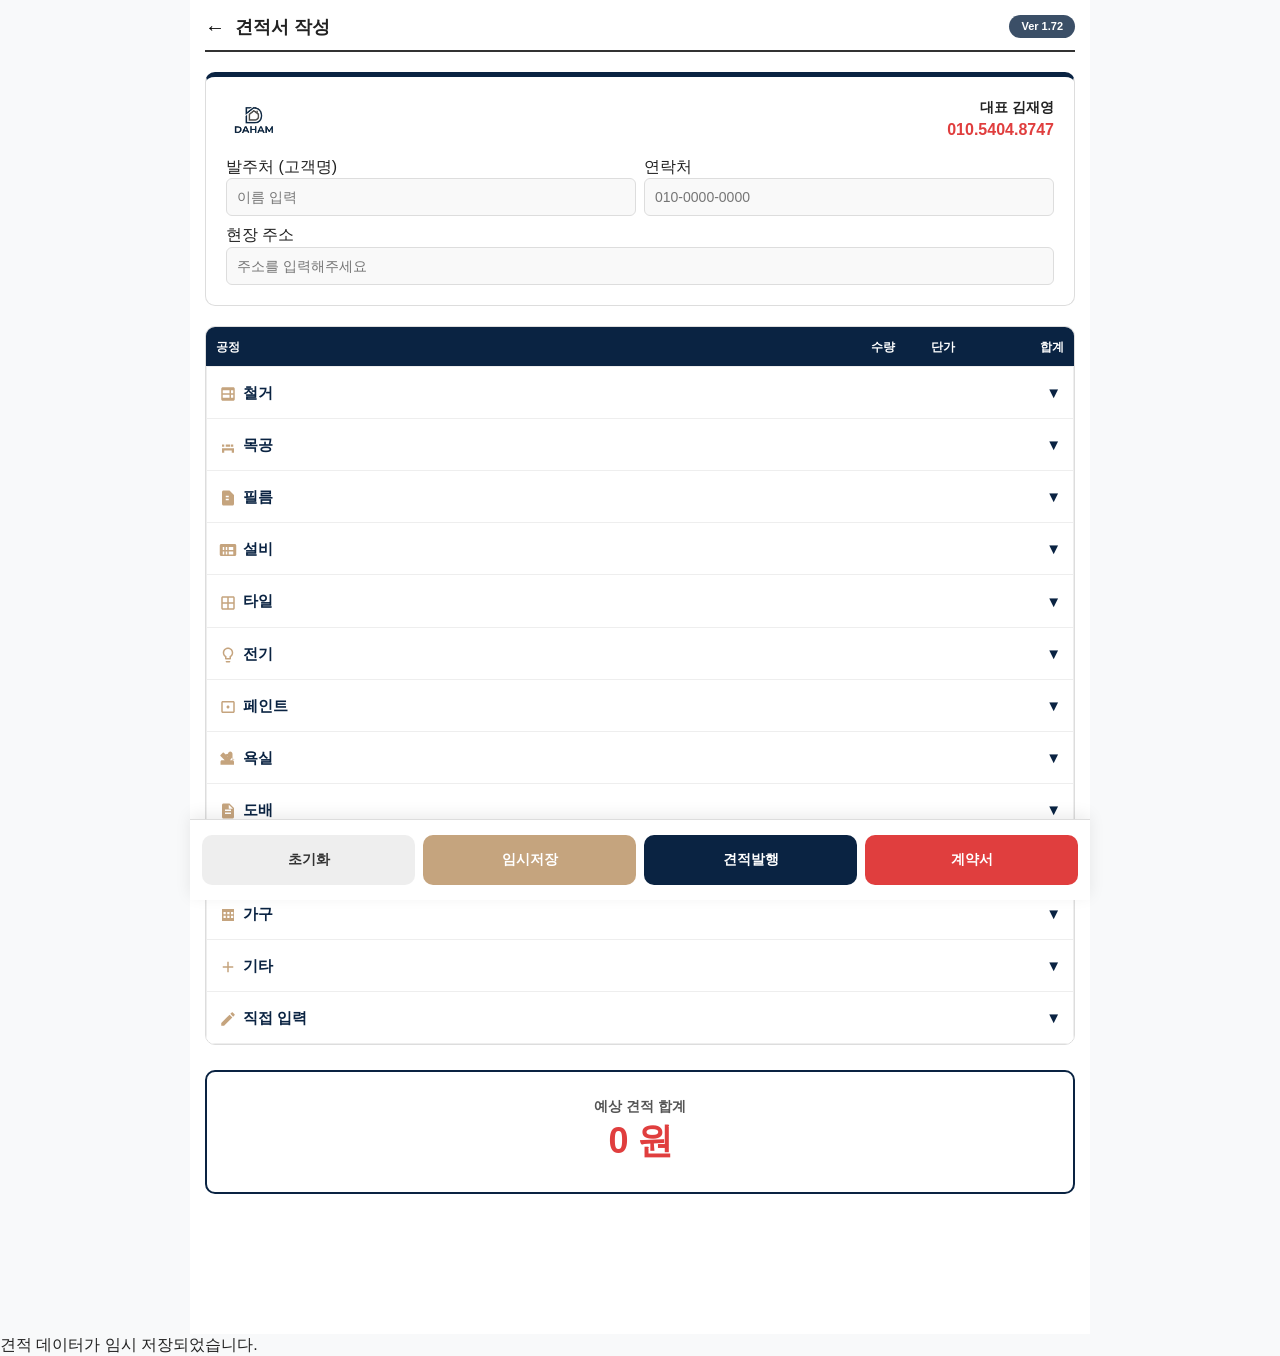
==== commit 084d707d: "Update estimate.html" ====
--- a/estimate.html
+++ b/estimate.html
@@ -11,7 +11,6 @@
             <button class="back-nav" onclick="location.href='main.html'">←</button>
             <h2 id="page-title" class="header-doc-title">견적서 작성</h2>
         </div>
-
         <div id="view-general">
             <div class="header-card">
                 <div class="header-top">
@@ -28,9 +27,8 @@
                 <div class="grid-header-fixed quote-grid"><div>공정</div><div class="col-center">수량</div><div class="col-center">단가</div><div class="col-right">합계</div></div>
                 <div id="estimate-body"></div>
             </div>
-            <div class="total-card"><div style="font-weight:700; color:#555; font-size:14px;">예상 견적 합계</div><div id="final-sum" class="total-amount">0 원</div><div class="vat-notice">* 부가세(VAT) 별도 금액입니다.</div></div>
+            <div class="total-card"><div style="font-weight:700; color:#555; font-size:14px;">예상 견적 합계</div><div id="final-sum" class="total-amount">0 원</div></div>
         </div>
-
         <div id="view-detailed" style="display:none;">
             <div class="header-card">
                 <div class="header-top"><img src="logo.png" alt="다함" class="img-logo"><div class="rep-info"><strong>공급자: 김재영 (인)</strong><span class="tel">010.5404.8747</span></div></div>
@@ -41,25 +39,22 @@
                 </div>
             </div>
             <div class="estimate-section">
-                <div class="grid-header-fixed contract-grid">
-                    <div>공정</div><div>자재 사양</div><div class="col-center">수량</div><div class="col-right">금액</div>
-                </div>
+                <div class="grid-header-fixed contract-grid"><div>공정</div><div>자재 사양</div><div class="col-center">수량</div><div class="col-right">금액</div></div>
                 <div id="detailed-body"></div>
             </div>
-            <div class="total-card"><div style="font-weight:700; color:#555; font-size:14px;">최종 시공 합계</div><div id="d-total" class="total-amount">0 원</div><div class="vat-notice">* 부가세(VAT) 별도 금액입니다.</div></div>
+            <div class="total-card"><div style="font-weight:700; color:#555; font-size:14px;">최종 시공 합계</div><div id="d-total" class="total-amount">0 원</div></div>
         </div>
     </div>
-
     <div class="floating-action-bar no-print">
         <div id="btn-group-main" class="btn-group active">
-            <button class="fab-btn btn-reset" onclick="resetForm()">🔄 초기화</button>
-            <button class="fab-btn btn-save" onclick="saveToLocal()">💾 임시저장</button>
-            <button class="fab-btn btn-print" onclick="smartPrint()">🖨️ 견적발행</button>
-            <button class="fab-btn btn-contract" onclick="switchToDetailed()">📑 계약서</button>
+            <button class="fab-btn btn-reset" onclick="resetForm()">초기화</button>
+            <button class="fab-btn btn-save" onclick="saveToLocal()">임시저장</button>
+            <button class="fab-btn btn-print" onclick="smartPrint()">견적발행</button>
+            <button class="fab-btn btn-contract" onclick="switchToDetailed()">계약서</button>
         </div>
         <div id="btn-group-sub" class="btn-group">
             <button class="fab-btn btn-reset" onclick="backToGeneral()">목록으로</button>
-            <button class="fab-btn btn-print" onclick="window.print()" style="background:var(--primary-navy);">계약서 출력</button>
+            <button class="fab-btn btn-print" onclick="window.print()">계약서 출력</button>
         </div>
     </div>
     <div id="toast-msg" class="toast">견적 데이터가 임시 저장되었습니다.</div>
--- a/style.css
+++ b/style.css
@@ -1,4 +1,4 @@
-/* [다함 디자인 시스템 Ver 1.71 - 계약서 문서화 및 배분 최적화] */
+/* [다함 디자인 시스템 Ver 1.72 - 버튼 UI 정돈 및 색상 원복] */
 :root {
     --primary-navy: #0A2342;
     --accent-gold: #C5A47E;
@@ -21,8 +21,8 @@
 .login-input { width: 100%; padding: 15px; background: #f4f7fc; border: 1px solid #ddd; border-radius: 10px; margin-bottom: 12px; font-size: 16px; outline: none; }
 .btn-login { width: 100%; padding: 16px; background: var(--accent-orange); color: white; border: none; border-radius: 10px; font-size: 18px; font-weight: 800; cursor: pointer; }
 
-/* [견적서/계약서 공용 레이아웃] */
-.estimate-body .container { max-width: 900px; margin: 0 auto; background: #fff; padding: 15px; min-height: 100vh; position: relative; padding-bottom: 160px; }
+/* [견적서/계약서 공용] */
+.estimate-body .container { max-width: 900px; margin: 0 auto; background: #fff; padding: 15px; min-height: 100vh; position: relative; padding-bottom: 140px; }
 .header-simple { display: flex; align-items: center; gap: 10px; margin-bottom: 20px; padding-bottom: 10px; border-bottom: 2px solid #333; }
 .header-doc-title { font-size: 18px; font-weight: 800; margin: 0; }
 .back-nav { background: none; border: none; font-size: 20px; cursor: pointer; padding: 0; }
@@ -40,24 +40,17 @@
 .info-text { display: none; padding: 10px 0; font-size: 15px; font-weight: 600; border-bottom: 1px solid #eee; min-height: 38px; color: #000; }
 .info-select { width: 100%; padding: 8px; border: 1px solid #ddd; border-radius: 6px; background: #fff; font-size: 13px; outline: none; cursor: pointer; }
 
-/* 표 및 그리드 (칸 배분 수정) */
+/* 표 및 그리드 */
 .estimate-section { background: white; border: 1px solid #ddd; border-radius: 10px; overflow: hidden; margin-bottom: 25px; }
 .grid-header-fixed { background: var(--primary-navy); color: white; padding: 12px 10px; font-weight: 600; font-size: 12px; display: grid; }
 .grid-row { display: grid; align-items: center; padding: 12px 10px; border-bottom: 1px solid #f0f0f0; background: white; }
-
 .quote-grid { grid-template-columns: 4fr 38px 70px 80px !important; gap: 6px; }
-/* [Ver 1.71] 계약서 그리드: 자재사양 칸에 더 넓은 비중 할당 */
 .contract-grid { grid-template-columns: 1fr 2fr 35px 80px !important; gap: 8px; }
 
 .grid-row .col-name, .grid-row .item-name-text { white-space: normal !important; word-break: keep-all; line-height: 1.3; }
 .grid-header-fixed div, .col-center, .col-right { white-space: nowrap !important; }
 
-/* 자재 사양 입력창 (자동 줄바꿈 및 칸 유지) */
-.spec-field { 
-    width: 100%; border: 1px solid #eee; border-radius: 4px; padding: 6px; 
-    font-size: 13px; background: #fff; outline: none; resize: none;
-    overflow: hidden; min-height: 30px; word-break: break-all;
-}
+.spec-field { width: 100%; border: 1px solid #eee; border-radius: 4px; padding: 6px; font-size: 13px; background: #fff; outline: none; resize: none; overflow: hidden; min-height: 30px; word-break: break-all; }
 
 /* 체크박스 & 버튼 */
 .item-label { display: flex; align-items: flex-start; cursor: pointer; width: 100%; padding: 2px 0; }
@@ -76,7 +69,7 @@
 .section-content { display: none; background: #fff; }
 .section-content.show { display: block; }
 
-/* 하단 플로팅 바 */
+/* [Ver 1.72 핵심] 하단바 색상 원복 및 고정 */
 .floating-action-bar { 
     position: fixed !important; bottom: 0 !important; left: 50% !important; transform: translateX(-50%) !important;
     width: 100% !important; max-width: 900px !important;
@@ -85,13 +78,18 @@
 }
 .btn-group { display: none; flex-direction: row; gap: 8px; width: 100%; } 
 .btn-group.active { display: flex !important; }
-.fab-btn { flex: 1 1 0%; height: 50px; border: none; border-radius: 10px; font-weight: 700; cursor: pointer; color: white; font-size: 13px; display: flex; align-items: center; justify-content: center; white-space: nowrap; }
+.fab-btn { flex: 1 1 0%; height: 50px; border: none; border-radius: 10px; font-weight: 700; cursor: pointer; color: white; font-size: 14px; display: flex; align-items: center; justify-content: center; white-space: nowrap; }
+
+/* 원본 색상 로직 */
+.btn-reset { background: #eee !important; color: #333 !important; }
+.btn-save { background: var(--accent-gold) !important; color: white !important; }
+.btn-print { background: var(--primary-navy) !important; color: white !important; }
+.btn-contract { background: var(--danger-red) !important; color: white !important; }
 
 /* 총계 */
 .total-card { background: #fff; border: 2px solid var(--primary-navy); padding: 25px; text-align: center; border-radius: 10px; margin-top: 20px; }
 .total-amount { font-size: 36px; font-weight: 900; color: var(--danger-red); letter-spacing: -1px; }
 
-/* [Ver 1.71] 인쇄 최적화 */
 @media print {
     html, body { height: auto !important; overflow: visible !important; background: white !important; }
     .estimate-body .container { min-height: 0 !important; height: auto !important; padding: 0 !important; margin: 0 !important; max-width: 100% !important; padding-bottom: 0 !important; }
@@ -101,12 +99,12 @@
     .grid-row, .grid-header-fixed { min-width: 0 !important; border-bottom: 1px solid #eee !important; page-break-inside: avoid; }
     .info-input { display: none !important; }
     .info-text { display: block !important; border-bottom: 1px solid #000 !important; }
-    .spec-field { border: none !important; background: transparent !important; padding: 0 !important; font-size: 14px !important; }
+    .spec-field { border: none !important; background: transparent !important; padding: 0 !important; }
     .custom-name-input { display: none !important; }
     .custom-name-print { display: block !important; }
     .hidden-print { display: none !important; }
-    .section-content { display: block !important; border: none !important; }
-    .total-card { border: 2px solid #000 !important; margin-top: 10px !important; break-inside: avoid; }
+    .section-content { display: block !important; }
+    .total-card { border: 2px solid #000 !important; break-inside: avoid; }
 }
 
 .col-center { text-align: center; }
